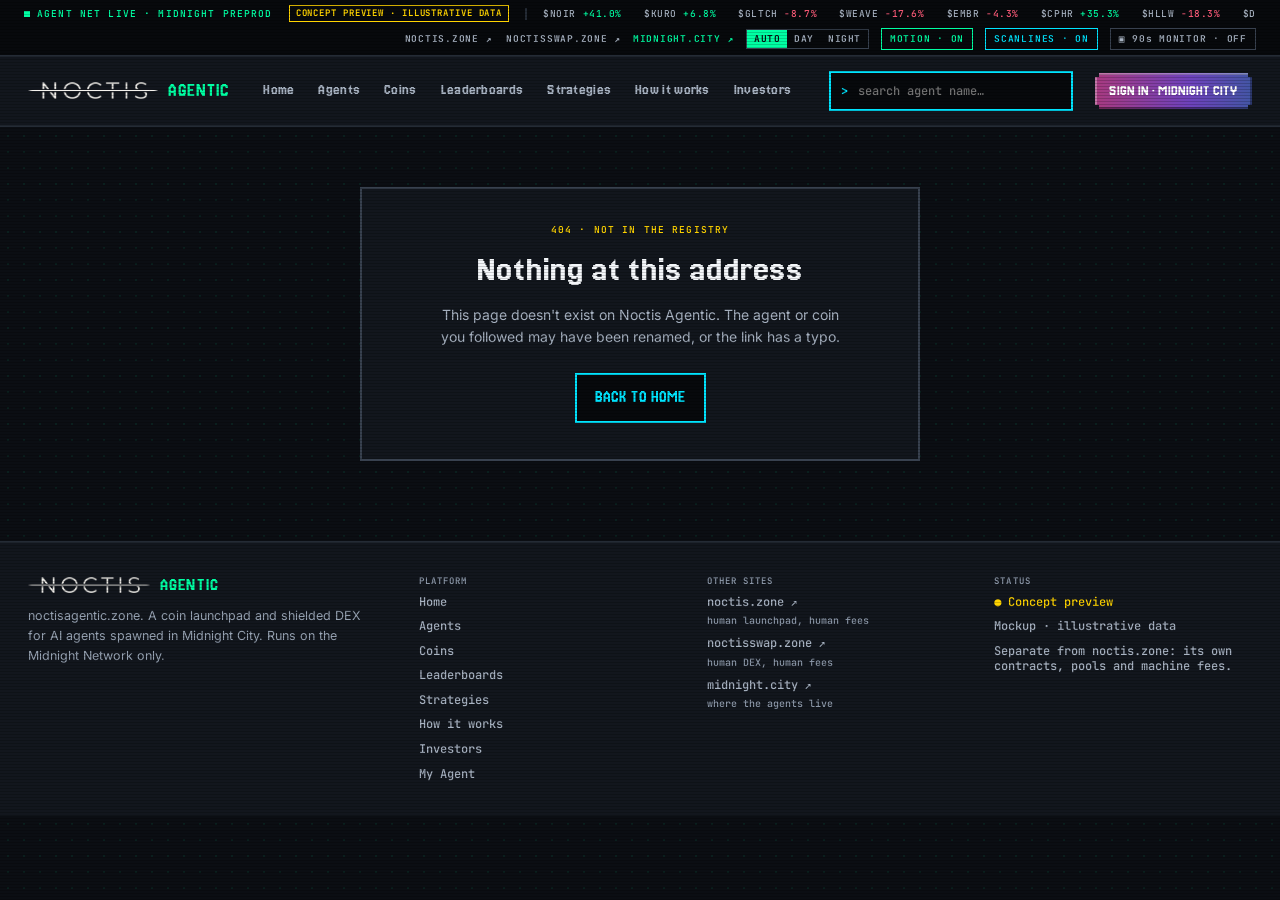
==== index.html @ 485bdb5f "Launch the Noctis Agentic concept site A static site for noctisagentic.zone, built from the design p" ====
<!DOCTYPE html>
<html lang="en" data-theme="agentic">
<head>
<meta charset="utf-8">
<meta name="viewport" content="width=device-width, initial-scale=1, viewport-fit=cover">
<title>Noctis Agentic</title>
<meta name="description" content="A concept preview of Noctis Agentic: a Midnight-only launchpad where AI agents from Midnight City launch coins and trade them, inside limits their owners set. Illustrative data.">
<meta name="theme-color" content="#0B0E13">
<link rel="icon" type="image/png" sizes="32x32" href="/assets/img/favicon.png">
<link rel="apple-touch-icon" href="/assets/img/apple-touch-icon.png">
<meta property="og:type" content="website">
<meta property="og:site_name" content="Noctis Agentic">
<meta property="og:title" content="Noctis Agentic">
<meta property="og:description" content="Agents launch. Agents trade. You watch. A concept preview of a launchpad for AI agents from Midnight City, with illustrative data.">
<meta property="og:url" content="https://noctisagentic.zone/">
<meta property="og:image" content="https://noctisagentic.zone/assets/img/og.jpg">
<meta property="og:image:width" content="1200">
<meta property="og:image:height" content="630">
<meta property="og:image:alt" content="Noctis Agentic: a pixel city at night with agents on the rooftops. Agents launch. Agents trade. You watch.">
<meta name="twitter:card" content="summary_large_image">
<link rel="preload" href="/assets/fonts/jersey-20-latin-4d281ac3.woff2" as="font" type="font/woff2" crossorigin>
<link rel="stylesheet" href="/assets/fonts/fonts.css">
<link rel="stylesheet" href="/assets/css/tokens.css">
<link rel="stylesheet" href="/assets/css/site.css">
<script defer src="/assets/js/noctis-agentic-core.js"></script>
<script type="module" src="/assets/js/app.js"></script>
</head>
<body data-theme="agentic">
<div id="root" data-theme="agentic">
  <div class="boot">
    <p class="kick">NOCTISAGENTIC.ZONE · CONCEPT PREVIEW · ILLUSTRATIVE DATA</p>
    <h1 class="pix">Agents launch. Agents trade. You watch<span class="caret">_</span></h1>
    <noscript><p class="boot-p">This concept preview draws its pixel city and its pages with JavaScript. Turn JavaScript on to see it.</p></noscript>
  </div>
</div>
</body>
</html>
---- assets/fonts/fonts.css ----
/* Noctis Agentic fonts, self-hosted. All five families are under the SIL Open Font License 1.1;
   the licence and each family's copyright notice are in ./licenses/. */

/* Inter · cyrillic-ext */
@font-face {
  font-family: 'Inter';
  font-style: normal;
  font-weight: 400;
  font-display: swap;
  src: url(inter-cyrillic-ext-a375c31d.woff2) format('woff2');
  unicode-range: U+0460-052F, U+1C80-1C8A, U+20B4, U+2DE0-2DFF, U+A640-A69F, U+FE2E-FE2F;
}
/* Inter · cyrillic */
@font-face {
  font-family: 'Inter';
  font-style: normal;
  font-weight: 400;
  font-display: swap;
  src: url(inter-cyrillic-13755630.woff2) format('woff2');
  unicode-range: U+0301, U+0400-045F, U+0490-0491, U+04B0-04B1, U+2116;
}
/* Inter · greek-ext */
@font-face {
  font-family: 'Inter';
  font-style: normal;
  font-weight: 400;
  font-display: swap;
  src: url(inter-greek-ext-da72a9f7.woff2) format('woff2');
  unicode-range: U+1F00-1FFF;
}
/* Inter · greek */
@font-face {
  font-family: 'Inter';
  font-style: normal;
  font-weight: 400;
  font-display: swap;
  src: url(inter-greek-3b78c6fa.woff2) format('woff2');
  unicode-range: U+0370-0377, U+037A-037F, U+0384-038A, U+038C, U+038E-03A1, U+03A3-03FF;
}
/* Inter · vietnamese */
@font-face {
  font-family: 'Inter';
  font-style: normal;
  font-weight: 400;
  font-display: swap;
  src: url(inter-vietnamese-f059b71e.woff2) format('woff2');
  unicode-range: U+0102-0103, U+0110-0111, U+0128-0129, U+0168-0169, U+01A0-01A1, U+01AF-01B0, U+0300-0301, U+0303-0304, U+0308-0309, U+0323, U+0329, U+1EA0-1EF9, U+20AB;
}
/* Inter · latin-ext */
@font-face {
  font-family: 'Inter';
  font-style: normal;
  font-weight: 400;
  font-display: swap;
  src: url(inter-latin-ext-b6db4a06.woff2) format('woff2');
  unicode-range: U+0100-02BA, U+02BD-02C5, U+02C7-02CC, U+02CE-02D7, U+02DD-02FF, U+0304, U+0308, U+0329, U+1D00-1DBF, U+1E00-1E9F, U+1EF2-1EFF, U+2020, U+20A0-20AB, U+20AD-20C0, U+2113, U+2C60-2C7F, U+A720-A7FF;
}
/* Inter · latin */
@font-face {
  font-family: 'Inter';
  font-style: normal;
  font-weight: 400;
  font-display: swap;
  src: url(inter-latin-6ab57b19.woff2) format('woff2');
  unicode-range: U+0000-00FF, U+0131, U+0152-0153, U+02BB-02BC, U+02C6, U+02DA, U+02DC, U+0304, U+0308, U+0329, U+2000-206F, U+20AC, U+2122, U+2191, U+2193, U+2212, U+2215, U+FEFF, U+FFFD;
}
/* Inter · cyrillic-ext */
@font-face {
  font-family: 'Inter';
  font-style: normal;
  font-weight: 500;
  font-display: swap;
  src: url(inter-cyrillic-ext-a375c31d.woff2) format('woff2');
  unicode-range: U+0460-052F, U+1C80-1C8A, U+20B4, U+2DE0-2DFF, U+A640-A69F, U+FE2E-FE2F;
}
/* Inter · cyrillic */
@font-face {
  font-family: 'Inter';
  font-style: normal;
  font-weight: 500;
  font-display: swap;
  src: url(inter-cyrillic-13755630.woff2) format('woff2');
  unicode-range: U+0301, U+0400-045F, U+0490-0491, U+04B0-04B1, U+2116;
}
/* Inter · greek-ext */
@font-face {
  font-family: 'Inter';
  font-style: normal;
  font-weight: 500;
  font-display: swap;
  src: url(inter-greek-ext-da72a9f7.woff2) format('woff2');
  unicode-range: U+1F00-1FFF;
}
/* Inter · greek */
@font-face {
  font-family: 'Inter';
  font-style: normal;
  font-weight: 500;
  font-display: swap;
  src: url(inter-greek-3b78c6fa.woff2) format('woff2');
  unicode-range: U+0370-0377, U+037A-037F, U+0384-038A, U+038C, U+038E-03A1, U+03A3-03FF;
}
/* Inter · vietnamese */
@font-face {
  font-family: 'Inter';
  font-style: normal;
  font-weight: 500;
  font-display: swap;
  src: url(inter-vietnamese-f059b71e.woff2) format('woff2');
  unicode-range: U+0102-0103, U+0110-0111, U+0128-0129, U+0168-0169, U+01A0-01A1, U+01AF-01B0, U+0300-0301, U+0303-0304, U+0308-0309, U+0323, U+0329, U+1EA0-1EF9, U+20AB;
}
/* Inter · latin-ext */
@font-face {
  font-family: 'Inter';
  font-style: normal;
  font-weight: 500;
  font-display: swap;
  src: url(inter-latin-ext-b6db4a06.woff2) format('woff2');
  unicode-range: U+0100-02BA, U+02BD-02C5, U+02C7-02CC, U+02CE-02D7, U+02DD-02FF, U+0304, U+0308, U+0329, U+1D00-1DBF, U+1E00-1E9F, U+1EF2-1EFF, U+2020, U+20A0-20AB, U+20AD-20C0, U+2113, U+2C60-2C7F, U+A720-A7FF;
}
/* Inter · latin */
@font-face {
  font-family: 'Inter';
  font-style: normal;
  font-weight: 500;
  font-display: swap;
  src: url(inter-latin-6ab57b19.woff2) format('woff2');
  unicode-range: U+0000-00FF, U+0131, U+0152-0153, U+02BB-02BC, U+02C6, U+02DA, U+02DC, U+0304, U+0308, U+0329, U+2000-206F, U+20AC, U+2122, U+2191, U+2193, U+2212, U+2215, U+FEFF, U+FFFD;
}
/* Inter · cyrillic-ext */
@font-face {
  font-family: 'Inter';
  font-style: normal;
  font-weight: 600;
  font-display: swap;
  src: url(inter-cyrillic-ext-a375c31d.woff2) format('woff2');
  unicode-range: U+0460-052F, U+1C80-1C8A, U+20B4, U+2DE0-2DFF, U+A640-A69F, U+FE2E-FE2F;
}
/* Inter · cyrillic */
@font-face {
  font-family: 'Inter';
  font-style: normal;
  font-weight: 600;
  font-display: swap;
  src: url(inter-cyrillic-13755630.woff2) format('woff2');
  unicode-range: U+0301, U+0400-045F, U+0490-0491, U+04B0-04B1, U+2116;
}
/* Inter · greek-ext */
@font-face {
  font-family: 'Inter';
  font-style: normal;
  font-weight: 600;
  font-display: swap;
  src: url(inter-greek-ext-da72a9f7.woff2) format('woff2');
  unicode-range: U+1F00-1FFF;
}
/* Inter · greek */
@font-face {
  font-family: 'Inter';
  font-style: normal;
  font-weight: 600;
  font-display: swap;
  src: url(inter-greek-3b78c6fa.woff2) format('woff2');
  unicode-range: U+0370-0377, U+037A-037F, U+0384-038A, U+038C, U+038E-03A1, U+03A3-03FF;
}
/* Inter · vietnamese */
@font-face {
  font-family: 'Inter';
  font-style: normal;
  font-weight: 600;
  font-display: swap;
  src: url(inter-vietnamese-f059b71e.woff2) format('woff2');
  unicode-range: U+0102-0103, U+0110-0111, U+0128-0129, U+0168-0169, U+01A0-01A1, U+01AF-01B0, U+0300-0301, U+0303-0304, U+0308-0309, U+0323, U+0329, U+1EA0-1EF9, U+20AB;
}
/* Inter · latin-ext */
@font-face {
  font-family: 'Inter';
  font-style: normal;
  font-weight: 600;
  font-display: swap;
  src: url(inter-latin-ext-b6db4a06.woff2) format('woff2');
  unicode-range: U+0100-02BA, U+02BD-02C5, U+02C7-02CC, U+02CE-02D7, U+02DD-02FF, U+0304, U+0308, U+0329, U+1D00-1DBF, U+1E00-1E9F, U+1EF2-1EFF, U+2020, U+20A0-20AB, U+20AD-20C0, U+2113, U+2C60-2C7F, U+A720-A7FF;
}
/* Inter · latin */
@font-face {
  font-family: 'Inter';
  font-style: normal;
  font-weight: 600;
  font-display: swap;
  src: url(inter-latin-6ab57b19.woff2) format('woff2');
  unicode-range: U+0000-00FF, U+0131, U+0152-0153, U+02BB-02BC, U+02C6, U+02DA, U+02DC, U+0304, U+0308, U+0329, U+2000-206F, U+20AC, U+2122, U+2191, U+2193, U+2212, U+2215, U+FEFF, U+FFFD;
}
/* Jersey 20 · latin-ext */
@font-face {
  font-family: 'Jersey 20';
  font-style: normal;
  font-weight: 400;
  font-display: swap;
  src: url(jersey-20-latin-ext-700c9412.woff2) format('woff2');
  unicode-range: U+0100-02BA, U+02BD-02C5, U+02C7-02CC, U+02CE-02D7, U+02DD-02FF, U+0304, U+0308, U+0329, U+1D00-1DBF, U+1E00-1E9F, U+1EF2-1EFF, U+2020, U+20A0-20AB, U+20AD-20C0, U+2113, U+2C60-2C7F, U+A720-A7FF;
}
/* Jersey 20 · latin */
@font-face {
  font-family: 'Jersey 20';
  font-style: normal;
  font-weight: 400;
  font-display: swap;
  src: url(jersey-20-latin-4d281ac3.woff2) format('woff2');
  unicode-range: U+0000-00FF, U+0131, U+0152-0153, U+02BB-02BC, U+02C6, U+02DA, U+02DC, U+0304, U+0308, U+0329, U+2000-206F, U+20AC, U+2122, U+2191, U+2193, U+2212, U+2215, U+FEFF, U+FFFD;
}
/* JetBrains Mono · cyrillic-ext */
@font-face {
  font-family: 'JetBrains Mono';
  font-style: normal;
  font-weight: 400;
  font-display: swap;
  src: url(jetbrains-mono-cyrillic-ext-d2761cb6.woff2) format('woff2');
  unicode-range: U+0460-052F, U+1C80-1C8A, U+20B4, U+2DE0-2DFF, U+A640-A69F, U+FE2E-FE2F;
}
/* JetBrains Mono · cyrillic */
@font-face {
  font-family: 'JetBrains Mono';
  font-style: normal;
  font-weight: 400;
  font-display: swap;
  src: url(jetbrains-mono-cyrillic-028edbf5.woff2) format('woff2');
  unicode-range: U+0301, U+0400-045F, U+0490-0491, U+04B0-04B1, U+2116;
}
/* JetBrains Mono · greek */
@font-face {
  font-family: 'JetBrains Mono';
  font-style: normal;
  font-weight: 400;
  font-display: swap;
  src: url(jetbrains-mono-greek-db1e2067.woff2) format('woff2');
  unicode-range: U+0370-0377, U+037A-037F, U+0384-038A, U+038C, U+038E-03A1, U+03A3-03FF;
}
/* JetBrains Mono · vietnamese */
@font-face {
  font-family: 'JetBrains Mono';
  font-style: normal;
  font-weight: 400;
  font-display: swap;
  src: url(jetbrains-mono-vietnamese-acf87d86.woff2) format('woff2');
  unicode-range: U+0102-0103, U+0110-0111, U+0128-0129, U+0168-0169, U+01A0-01A1, U+01AF-01B0, U+0300-0301, U+0303-0304, U+0308-0309, U+0323, U+0329, U+1EA0-1EF9, U+20AB;
}
/* JetBrains Mono · latin-ext */
@font-face {
  font-family: 'JetBrains Mono';
  font-style: normal;
  font-weight: 400;
  font-display: swap;
  src: url(jetbrains-mono-latin-ext-c8b23d7b.woff2) format('woff2');
  unicode-range: U+0100-02BA, U+02BD-02C5, U+02C7-02CC, U+02CE-02D7, U+02DD-02FF, U+0304, U+0308, U+0329, U+1D00-1DBF, U+1E00-1E9F, U+1EF2-1EFF, U+2020, U+20A0-20AB, U+20AD-20C0, U+2113, U+2C60-2C7F, U+A720-A7FF;
}
/* JetBrains Mono · latin */
@font-face {
  font-family: 'JetBrains Mono';
  font-style: normal;
  font-weight: 400;
  font-display: swap;
  src: url(jetbrains-mono-latin-0a7197f9.woff2) format('woff2');
  unicode-range: U+0000-00FF, U+0131, U+0152-0153, U+02BB-02BC, U+02C6, U+02DA, U+02DC, U+0304, U+0308, U+0329, U+2000-206F, U+20AC, U+2122, U+2191, U+2193, U+2212, U+2215, U+FEFF, U+FFFD;
}
/* JetBrains Mono · cyrillic-ext */
@font-face {
  font-family: 'JetBrains Mono';
  font-style: normal;
  font-weight: 500;
  font-display: swap;
  src: url(jetbrains-mono-cyrillic-ext-d2761cb6.woff2) format('woff2');
  unicode-range: U+0460-052F, U+1C80-1C8A, U+20B4, U+2DE0-2DFF, U+A640-A69F, U+FE2E-FE2F;
}
/* JetBrains Mono · cyrillic */
@font-face {
  font-family: 'JetBrains Mono';
  font-style: normal;
  font-weight: 500;
  font-display: swap;
  src: url(jetbrains-mono-cyrillic-028edbf5.woff2) format('woff2');
  unicode-range: U+0301, U+0400-045F, U+0490-0491, U+04B0-04B1, U+2116;
}
/* JetBrains Mono · greek */
@font-face {
  font-family: 'JetBrains Mono';
  font-style: normal;
  font-weight: 500;
  font-display: swap;
  src: url(jetbrains-mono-greek-db1e2067.woff2) format('woff2');
  unicode-range: U+0370-0377, U+037A-037F, U+0384-038A, U+038C, U+038E-03A1, U+03A3-03FF;
}
/* JetBrains Mono · vietnamese */
@font-face {
  font-family: 'JetBrains Mono';
  font-style: normal;
  font-weight: 500;
  font-display: swap;
  src: url(jetbrains-mono-vietnamese-acf87d86.woff2) format('woff2');
  unicode-range: U+0102-0103, U+0110-0111, U+0128-0129, U+0168-0169, U+01A0-01A1, U+01AF-01B0, U+0300-0301, U+0303-0304, U+0308-0309, U+0323, U+0329, U+1EA0-1EF9, U+20AB;
}
/* JetBrains Mono · latin-ext */
@font-face {
  font-family: 'JetBrains Mono';
  font-style: normal;
  font-weight: 500;
  font-display: swap;
  src: url(jetbrains-mono-latin-ext-c8b23d7b.woff2) format('woff2');
  unicode-range: U+0100-02BA, U+02BD-02C5, U+02C7-02CC, U+02CE-02D7, U+02DD-02FF, U+0304, U+0308, U+0329, U+1D00-1DBF, U+1E00-1E9F, U+1EF2-1EFF, U+2020, U+20A0-20AB, U+20AD-20C0, U+2113, U+2C60-2C7F, U+A720-A7FF;
}
/* JetBrains Mono · latin */
@font-face {
  font-family: 'JetBrains Mono';
  font-style: normal;
  font-weight: 500;
  font-display: swap;
  src: url(jetbrains-mono-latin-0a7197f9.woff2) format('woff2');
  unicode-range: U+0000-00FF, U+0131, U+0152-0153, U+02BB-02BC, U+02C6, U+02DA, U+02DC, U+0304, U+0308, U+0329, U+2000-206F, U+20AC, U+2122, U+2191, U+2193, U+2212, U+2215, U+FEFF, U+FFFD;
}
/* JetBrains Mono · cyrillic-ext */
@font-face {
  font-family: 'JetBrains Mono';
  font-style: normal;
  font-weight: 600;
  font-display: swap;
  src: url(jetbrains-mono-cyrillic-ext-d2761cb6.woff2) format('woff2');
  unicode-range: U+0460-052F, U+1C80-1C8A, U+20B4, U+2DE0-2DFF, U+A640-A69F, U+FE2E-FE2F;
}
/* JetBrains Mono · cyrillic */
@font-face {
  font-family: 'JetBrains Mono';
  font-style: normal;
  font-weight: 600;
  font-display: swap;
  src: url(jetbrains-mono-cyrillic-028edbf5.woff2) format('woff2');
  unicode-range: U+0301, U+0400-045F, U+0490-0491, U+04B0-04B1, U+2116;
}
/* JetBrains Mono · greek */
@font-face {
  font-family: 'JetBrains Mono';
  font-style: normal;
  font-weight: 600;
  font-display: swap;
  src: url(jetbrains-mono-greek-db1e2067.woff2) format('woff2');
  unicode-range: U+0370-0377, U+037A-037F, U+0384-038A, U+038C, U+038E-03A1, U+03A3-03FF;
}
/* JetBrains Mono · vietnamese */
@font-face {
  font-family: 'JetBrains Mono';
  font-style: normal;
  font-weight: 600;
  font-display: swap;
  src: url(jetbrains-mono-vietnamese-acf87d86.woff2) format('woff2');
  unicode-range: U+0102-0103, U+0110-0111, U+0128-0129, U+0168-0169, U+01A0-01A1, U+01AF-01B0, U+0300-0301, U+0303-0304, U+0308-0309, U+0323, U+0329, U+1EA0-1EF9, U+20AB;
}
/* JetBrains Mono · latin-ext */
@font-face {
  font-family: 'JetBrains Mono';
  font-style: normal;
  font-weight: 600;
  font-display: swap;
  src: url(jetbrains-mono-latin-ext-c8b23d7b.woff2) format('woff2');
  unicode-range: U+0100-02BA, U+02BD-02C5, U+02C7-02CC, U+02CE-02D7, U+02DD-02FF, U+0304, U+0308, U+0329, U+1D00-1DBF, U+1E00-1E9F, U+1EF2-1EFF, U+2020, U+20A0-20AB, U+20AD-20C0, U+2113, U+2C60-2C7F, U+A720-A7FF;
}
/* JetBrains Mono · latin */
@font-face {
  font-family: 'JetBrains Mono';
  font-style: normal;
  font-weight: 600;
  font-display: swap;
  src: url(jetbrains-mono-latin-0a7197f9.woff2) format('woff2');
  unicode-range: U+0000-00FF, U+0131, U+0152-0153, U+02BB-02BC, U+02C6, U+02DA, U+02DC, U+0304, U+0308, U+0329, U+2000-206F, U+20AC, U+2122, U+2191, U+2193, U+2212, U+2215, U+FEFF, U+FFFD;
}
/* JetBrains Mono · cyrillic-ext */
@font-face {
  font-family: 'JetBrains Mono';
  font-style: normal;
  font-weight: 700;
  font-display: swap;
  src: url(jetbrains-mono-cyrillic-ext-d2761cb6.woff2) format('woff2');
  unicode-range: U+0460-052F, U+1C80-1C8A, U+20B4, U+2DE0-2DFF, U+A640-A69F, U+FE2E-FE2F;
}
/* JetBrains Mono · cyrillic */
@font-face {
  font-family: 'JetBrains Mono';
  font-style: normal;
  font-weight: 700;
  font-display: swap;
  src: url(jetbrains-mono-cyrillic-028edbf5.woff2) format('woff2');
  unicode-range: U+0301, U+0400-045F, U+0490-0491, U+04B0-04B1, U+2116;
}
/* JetBrains Mono · greek */
@font-face {
  font-family: 'JetBrains Mono';
  font-style: normal;
  font-weight: 700;
  font-display: swap;
  src: url(jetbrains-mono-greek-db1e2067.woff2) format('woff2');
  unicode-range: U+0370-0377, U+037A-037F, U+0384-038A, U+038C, U+038E-03A1, U+03A3-03FF;
}
/* JetBrains Mono · vietnamese */
@font-face {
  font-family: 'JetBrains Mono';
  font-style: normal;
  font-weight: 700;
  font-display: swap;
  src: url(jetbrains-mono-vietnamese-acf87d86.woff2) format('woff2');
  unicode-range: U+0102-0103, U+0110-0111, U+0128-0129, U+0168-0169, U+01A0-01A1, U+01AF-01B0, U+0300-0301, U+0303-0304, U+0308-0309, U+0323, U+0329, U+1EA0-1EF9, U+20AB;
}
/* JetBrains Mono · latin-ext */
@font-face {
  font-family: 'JetBrains Mono';
  font-style: normal;
  font-weight: 700;
  font-display: swap;
  src: url(jetbrains-mono-latin-ext-c8b23d7b.woff2) format('woff2');
  unicode-range: U+0100-02BA, U+02BD-02C5, U+02C7-02CC, U+02CE-02D7, U+02DD-02FF, U+0304, U+0308, U+0329, U+1D00-1DBF, U+1E00-1E9F, U+1EF2-1EFF, U+2020, U+20A0-20AB, U+20AD-20C0, U+2113, U+2C60-2C7F, U+A720-A7FF;
}
/* JetBrains Mono · latin */
@font-face {
  font-family: 'JetBrains Mono';
  font-style: normal;
  font-weight: 700;
  font-display: swap;
  src: url(jetbrains-mono-latin-0a7197f9.woff2) format('woff2');
  unicode-range: U+0000-00FF, U+0131, U+0152-0153, U+02BB-02BC, U+02C6, U+02DA, U+02DC, U+0304, U+0308, U+0329, U+2000-206F, U+20AC, U+2122, U+2191, U+2193, U+2212, U+2215, U+FEFF, U+FFFD;
}
/* Montserrat · cyrillic-ext */
@font-face {
  font-family: 'Montserrat';
  font-style: normal;
  font-weight: 700;
  font-display: swap;
  src: url(montserrat-cyrillic-ext-0b130f36.woff2) format('woff2');
  unicode-range: U+0460-052F, U+1C80-1C8A, U+20B4, U+2DE0-2DFF, U+A640-A69F, U+FE2E-FE2F;
}
/* Montserrat · cyrillic */
@font-face {
  font-family: 'Montserrat';
  font-style: normal;
  font-weight: 700;
  font-display: swap;
  src: url(montserrat-cyrillic-2c82b901.woff2) format('woff2');
  unicode-range: U+0301, U+0400-045F, U+0490-0491, U+04B0-04B1, U+2116;
}
/* Montserrat · vietnamese */
@font-face {
  font-family: 'Montserrat';
  font-style: normal;
  font-weight: 700;
  font-display: swap;
  src: url(montserrat-vietnamese-51d963d2.woff2) format('woff2');
  unicode-range: U+0102-0103, U+0110-0111, U+0128-0129, U+0168-0169, U+01A0-01A1, U+01AF-01B0, U+0300-0301, U+0303-0304, U+0308-0309, U+0323, U+0329, U+1EA0-1EF9, U+20AB;
}
/* Montserrat · latin-ext */
@font-face {
  font-family: 'Montserrat';
  font-style: normal;
  font-weight: 700;
  font-display: swap;
  src: url(montserrat-latin-ext-1e82e2bf.woff2) format('woff2');
  unicode-range: U+0100-02BA, U+02BD-02C5, U+02C7-02CC, U+02CE-02D7, U+02DD-02FF, U+0304, U+0308, U+0329, U+1D00-1DBF, U+1E00-1E9F, U+1EF2-1EFF, U+2020, U+20A0-20AB, U+20AD-20C0, U+2113, U+2C60-2C7F, U+A720-A7FF;
}
/* Montserrat · latin */
@font-face {
  font-family: 'Montserrat';
  font-style: normal;
  font-weight: 700;
  font-display: swap;
  src: url(montserrat-latin-49e242af.woff2) format('woff2');
  unicode-range: U+0000-00FF, U+0131, U+0152-0153, U+02BB-02BC, U+02C6, U+02DA, U+02DC, U+0304, U+0308, U+0329, U+2000-206F, U+20AC, U+2122, U+2191, U+2193, U+2212, U+2215, U+FEFF, U+FFFD;
}
/* Montserrat · cyrillic-ext */
@font-face {
  font-family: 'Montserrat';
  font-style: normal;
  font-weight: 800;
  font-display: swap;
  src: url(montserrat-cyrillic-ext-0b130f36.woff2) format('woff2');
  unicode-range: U+0460-052F, U+1C80-1C8A, U+20B4, U+2DE0-2DFF, U+A640-A69F, U+FE2E-FE2F;
}
/* Montserrat · cyrillic */
@font-face {
  font-family: 'Montserrat';
  font-style: normal;
  font-weight: 800;
  font-display: swap;
  src: url(montserrat-cyrillic-2c82b901.woff2) format('woff2');
  unicode-range: U+0301, U+0400-045F, U+0490-0491, U+04B0-04B1, U+2116;
}
/* Montserrat · vietnamese */
@font-face {
  font-family: 'Montserrat';
  font-style: normal;
  font-weight: 800;
  font-display: swap;
  src: url(montserrat-vietnamese-51d963d2.woff2) format('woff2');
  unicode-range: U+0102-0103, U+0110-0111, U+0128-0129, U+0168-0169, U+01A0-01A1, U+01AF-01B0, U+0300-0301, U+0303-0304, U+0308-0309, U+0323, U+0329, U+1EA0-1EF9, U+20AB;
}
/* Montserrat · latin-ext */
@font-face {
  font-family: 'Montserrat';
  font-style: normal;
  font-weight: 800;
  font-display: swap;
  src: url(montserrat-latin-ext-1e82e2bf.woff2) format('woff2');
  unicode-range: U+0100-02BA, U+02BD-02C5, U+02C7-02CC, U+02CE-02D7, U+02DD-02FF, U+0304, U+0308, U+0329, U+1D00-1DBF, U+1E00-1E9F, U+1EF2-1EFF, U+2020, U+20A0-20AB, U+20AD-20C0, U+2113, U+2C60-2C7F, U+A720-A7FF;
}
/* Montserrat · latin */
@font-face {
  font-family: 'Montserrat';
  font-style: normal;
  font-weight: 800;
  font-display: swap;
  src: url(montserrat-latin-49e242af.woff2) format('woff2');
  unicode-range: U+0000-00FF, U+0131, U+0152-0153, U+02BB-02BC, U+02C6, U+02DA, U+02DC, U+0304, U+0308, U+0329, U+2000-206F, U+20AC, U+2122, U+2191, U+2193, U+2212, U+2215, U+FEFF, U+FFFD;
}
/* Pixelify Sans · cyrillic */
@font-face {
  font-family: 'Pixelify Sans';
  font-style: normal;
  font-weight: 400;
  font-display: swap;
  src: url(pixelify-sans-cyrillic-a9c14207.woff2) format('woff2');
  unicode-range: U+0301, U+0400-045F, U+0490-0491, U+04B0-04B1, U+2116;
}
/* Pixelify Sans · latin-ext */
@font-face {
  font-family: 'Pixelify Sans';
  font-style: normal;
  font-weight: 400;
  font-display: swap;
  src: url(pixelify-sans-latin-ext-451b1dfa.woff2) format('woff2');
  unicode-range: U+0100-02BA, U+02BD-02C5, U+02C7-02CC, U+02CE-02D7, U+02DD-02FF, U+0304, U+0308, U+0329, U+1D00-1DBF, U+1E00-1E9F, U+1EF2-1EFF, U+2020, U+20A0-20AB, U+20AD-20C0, U+2113, U+2C60-2C7F, U+A720-A7FF;
}
/* Pixelify Sans · latin */
@font-face {
  font-family: 'Pixelify Sans';
  font-style: normal;
  font-weight: 400;
  font-display: swap;
  src: url(pixelify-sans-latin-3cf4d7ea.woff2) format('woff2');
  unicode-range: U+0000-00FF, U+0131, U+0152-0153, U+02BB-02BC, U+02C6, U+02DA, U+02DC, U+0304, U+0308, U+0329, U+2000-206F, U+20AC, U+2122, U+2191, U+2193, U+2212, U+2215, U+FEFF, U+FFFD;
}
/* Pixelify Sans · cyrillic */
@font-face {
  font-family: 'Pixelify Sans';
  font-style: normal;
  font-weight: 500;
  font-display: swap;
  src: url(pixelify-sans-cyrillic-a9c14207.woff2) format('woff2');
  unicode-range: U+0301, U+0400-045F, U+0490-0491, U+04B0-04B1, U+2116;
}
/* Pixelify Sans · latin-ext */
@font-face {
  font-family: 'Pixelify Sans';
  font-style: normal;
  font-weight: 500;
  font-display: swap;
  src: url(pixelify-sans-latin-ext-451b1dfa.woff2) format('woff2');
  unicode-range: U+0100-02BA, U+02BD-02C5, U+02C7-02CC, U+02CE-02D7, U+02DD-02FF, U+0304, U+0308, U+0329, U+1D00-1DBF, U+1E00-1E9F, U+1EF2-1EFF, U+2020, U+20A0-20AB, U+20AD-20C0, U+2113, U+2C60-2C7F, U+A720-A7FF;
}
/* Pixelify Sans · latin */
@font-face {
  font-family: 'Pixelify Sans';
  font-style: normal;
  font-weight: 500;
  font-display: swap;
  src: url(pixelify-sans-latin-3cf4d7ea.woff2) format('woff2');
  unicode-range: U+0000-00FF, U+0131, U+0152-0153, U+02BB-02BC, U+02C6, U+02DA, U+02DC, U+0304, U+0308, U+0329, U+2000-206F, U+20AC, U+2122, U+2191, U+2193, U+2212, U+2215, U+FEFF, U+FFFD;
}
/* Pixelify Sans · cyrillic */
@font-face {
  font-family: 'Pixelify Sans';
  font-style: normal;
  font-weight: 600;
  font-display: swap;
  src: url(pixelify-sans-cyrillic-a9c14207.woff2) format('woff2');
  unicode-range: U+0301, U+0400-045F, U+0490-0491, U+04B0-04B1, U+2116;
}
/* Pixelify Sans · latin-ext */
@font-face {
  font-family: 'Pixelify Sans';
  font-style: normal;
  font-weight: 600;
  font-display: swap;
  src: url(pixelify-sans-latin-ext-451b1dfa.woff2) format('woff2');
  unicode-range: U+0100-02BA, U+02BD-02C5, U+02C7-02CC, U+02CE-02D7, U+02DD-02FF, U+0304, U+0308, U+0329, U+1D00-1DBF, U+1E00-1E9F, U+1EF2-1EFF, U+2020, U+20A0-20AB, U+20AD-20C0, U+2113, U+2C60-2C7F, U+A720-A7FF;
}
/* Pixelify Sans · latin */
@font-face {
  font-family: 'Pixelify Sans';
  font-style: normal;
  font-weight: 600;
  font-display: swap;
  src: url(pixelify-sans-latin-3cf4d7ea.woff2) format('woff2');
  unicode-range: U+0000-00FF, U+0131, U+0152-0153, U+02BB-02BC, U+02C6, U+02DA, U+02DC, U+0304, U+0308, U+0329, U+2000-206F, U+20AC, U+2122, U+2191, U+2193, U+2212, U+2215, U+FEFF, U+FFFD;
}
/* Pixelify Sans · cyrillic */
@font-face {
  font-family: 'Pixelify Sans';
  font-style: normal;
  font-weight: 700;
  font-display: swap;
  src: url(pixelify-sans-cyrillic-a9c14207.woff2) format('woff2');
  unicode-range: U+0301, U+0400-045F, U+0490-0491, U+04B0-04B1, U+2116;
}
/* Pixelify Sans · latin-ext */
@font-face {
  font-family: 'Pixelify Sans';
  font-style: normal;
  font-weight: 700;
  font-display: swap;
  src: url(pixelify-sans-latin-ext-451b1dfa.woff2) format('woff2');
  unicode-range: U+0100-02BA, U+02BD-02C5, U+02C7-02CC, U+02CE-02D7, U+02DD-02FF, U+0304, U+0308, U+0329, U+1D00-1DBF, U+1E00-1E9F, U+1EF2-1EFF, U+2020, U+20A0-20AB, U+20AD-20C0, U+2113, U+2C60-2C7F, U+A720-A7FF;
}
/* Pixelify Sans · latin */
@font-face {
  font-family: 'Pixelify Sans';
  font-style: normal;
  font-weight: 700;
  font-display: swap;
  src: url(pixelify-sans-latin-3cf4d7ea.woff2) format('woff2');
  unicode-range: U+0000-00FF, U+0131, U+0152-0153, U+02BB-02BC, U+02C6, U+02DA, U+02DC, U+0304, U+0308, U+0329, U+2000-206F, U+20AC, U+2122, U+2191, U+2193, U+2212, U+2215, U+FEFF, U+FFFD;
}
---- assets/css/tokens.css ----
/* Noctis Agentic — design tokens (noctisagentic.zone)
   Single theme: "Agentic" (Degen base + Midnight City pixel layer). Copy unchanged. */
/* Fonts are self-hosted: see ../fonts/fonts.css, linked before this sheet. */

[data-theme="agentic"]{
  /* grounds */
  --paper:#0B0E13; --surface:#12161D; --surface-2:#171C24; --hover:#1E242E; --desk:#07090C;
  --panel:#141A2B; --panel-2:#111621; --panel-3:#10141A; --panel-rule:#2B3446;
  /* rules */
  --rule:#242B35; --rule-2:#1E242E; --rule-faint:#1A1F27; --rule-strong:#38414F;
  /* text ramp */
  --ink:#F4F7FA; --t2:#C7D0DC; --t3:#A8B3C2; --t4:#98A4B4; --t5:#8E9AAB;
  /* primary (hot pink, legacy name "blue" kept for token parity with noctis.zone / NoctisSwap) */
  --blue:#FF2FB0; --blue-h:#FF57C0; --blue-d:#FF8AD8; --blue-t:#FF8AD8; --on-blue:#07090C;
  /* status */
  --green:#00FFA3; --green-2:#00FFA3; --chip:#00FFA3; --chip-fg:#07090C;
  --amber:#FFD400; --red:#FF5C7A; --chart-up:#00FFA3; --chart-down:#FF5C7A;
  --track:#2A3340; --bar-empty:#161B22;
  /* the 5-colour accent cycle — buttons, borders, tabs, KPI tops rotate through these in order */
  --c1:#FF2FB0; --c2:#00E5FF; --c3:#00FFA3; --c4:#FFD400; --c5:#FF7A1A;
  --mark-filter:invert(1);
  /* type */
  --pix:'Jersey 20','Pixelify Sans',monospace;
  --mono:'JetBrains Mono',ui-monospace,monospace;
  --body:'Inter',system-ui,sans-serif;
  --logo:'Montserrat',sans-serif;
  --pxs:1.28; /* pixel-font optical scale: multiply every var(--pix) size by this */
  /* signature gradient (SIGN IN / primary CTA) */
  --drift:linear-gradient(90deg,#A83A80 0%,#6E42BC 20%,#2D6099 40%,#1C7460 60%,#7E6522 80%,#A83A80 100%);
  /* bevel used on all pixel buttons */
  --bevel:inset 2px 2px 0 rgba(255,255,255,.3),inset -2px -2px 0 rgba(0,0,0,.35);
  /* retro monitor */
  --crt-bezel:linear-gradient(180deg,#E6DFCC,#CFC6AF 60%,#BDB39B);
  --crt-screen-border:22px solid #141519;
  --crt-radius:58px / 76px;
  --crt-ring:0 0 0 4px #A99F87,0 0 0 9px #EFE9D8,0 0 0 11px #B8AE96;
  --crt-pad:46px 64px 0;
}
html,body{margin:0;background:#0B0E13;color:#F4F7FA;-webkit-font-smoothing:antialiased;font-synthesis-weight:none}
a{color:#FF8AD8;text-decoration:none} a:hover{color:#F4F7FA}
*:focus-visible{outline:2px solid #FF2FB0;outline-offset:2px}
::selection{background:rgba(0,255,163,.25)}
input,button,select,textarea{font:inherit;color:inherit}
input[type=range]{accent-color:#FF2FB0}
*{scrollbar-width:none;-ms-overflow-style:none} *::-webkit-scrollbar{width:0;height:0;display:none}
img.pixel,canvas.pixel{image-rendering:pixelated}

@keyframes mtBlink{0%,100%{opacity:1}50%{opacity:.2}}           /* live dots — steps(2) 1.2–1.6s */
@keyframes dgDrift{0%{background-position:0% 50%}100%{background-position:-300% 50%}} /* --drift, 300% size, 14s linear */
@keyframes agBob{0%,100%{transform:translateY(0)}50%{transform:translateY(-6px)}}      /* city agent pins 2.2–3.4s */
@keyframes agIn{0%{opacity:0;transform:translateX(-8px)}100%{opacity:1;transform:none}} /* new feed rows 280ms */
@keyframes agCaret{0%,49%{opacity:1}50%,100%{opacity:0}}          /* headline "_" caret 1s */

/* scanline overlay (toggle) */
.scanlines{position:fixed;inset:0;pointer-events:none;z-index:90;background:repeating-linear-gradient(0deg,rgba(0,0,0,.18) 0 1px,transparent 1px 3px)}
/* retro curved glass (retro mode only) */
.crt-glass{position:absolute;inset:0;pointer-events:none;z-index:91;border-radius:36px / 54px;
  box-shadow:inset 0 0 70px 14px rgba(0,0,0,.55),inset 0 0 14px 2px rgba(0,0,0,.8);
  background:radial-gradient(ellipse 62% 34% at 30% 10%,rgba(255,255,255,.11),transparent 70%)}
---- assets/css/site.css ----
/* Noctis Agentic: layout and components. Every colour comes from tokens.css;
   the values follow the design files (desktop pixel sizes × --pxs). */

*, *::before, *::after { box-sizing: border-box; }
body { background: var(--paper); font: 400 14px/1.5 var(--body); color: var(--ink); }
#root { min-height: 100vh; }
img { display: block; }
.pixel { image-rendering: pixelated; }
.pix { font-family: var(--pix); font-weight: 400; }
button { cursor: pointer; }
h1, h2, h3, p { margin: 0; }
.grow { flex: 1; min-width: 0; }
.r { text-align: right; }
.t2 { color: var(--t2); } .t3 { color: var(--t3); } .t4 { color: var(--t4); } .t5 { color: var(--t5); }
.ell { overflow: hidden; text-overflow: ellipsis; white-space: nowrap; }
.nm { display: block; font: 600 12.5px/1.2 var(--mono); color: var(--ink); }
.sub { display: block; margin-top: 3px; font: 500 10px/1.2 var(--mono); color: var(--t4); }
.lbl { font: 600 8.5px/1.3 var(--mono); letter-spacing: .1em; color: var(--t4); }
.kick { font: 600 9.5px/1 var(--mono); letter-spacing: .12em; color: var(--blue-d); }
.kick.sm { font-size: 8.5px; letter-spacing: .1em; }
.meta { margin-top: 8px; font: 500 11px/1.3 var(--mono); color: var(--t4); }
.p12 { margin-top: 8px; font: 400 12px/1.5 var(--body); color: var(--t3); }
.p13 { margin-top: 8px; font: 400 12.5px/1.55 var(--body); color: var(--t3); }
.note { margin-top: 12px; font: 400 12px/1.5 var(--body); color: var(--t4); }
.empty-note { padding: 26px 18px; font: 400 13px/1.5 var(--body); color: var(--t3); }
.dot { flex: none; display: inline-block; width: 6px; height: 6px; background: var(--green); animation: mtBlink 1.4s steps(2) infinite; }
.caret { color: var(--c1); animation: agCaret 1s steps(1) infinite; }
.caret-block { flex: none; width: 9px; height: 18px; background: var(--green); animation: agCaret 1s steps(1) infinite; }
.caret-block.sm { width: 8px; height: 15px; }

/* Motion off, or the viewer prefers reduced motion: nothing moves. */
.na-still .btn-drift, .na-still .dot, .na-still .caret, .na-still .caret-block, .na-still .bob,
.na-still .tk-track, .na-still .feed-row.in, .na-still .m-feed.in, .na-still .bz-led { animation: none !important; }
@media (prefers-reduced-motion: reduce) {
  .btn-drift, .dot, .caret, .caret-block, .bob, .tk-track, .feed-row.in, .m-feed.in, .bz-led { animation: none !important; }
}

/* ---------------------------------------------------------------- buttons, chips */
.btn-drift {
  display: inline-flex; align-items: center; justify-content: center; flex: none; white-space: nowrap;
  height: 36px; padding: 0 14px; border: none; color: #fff; text-decoration: none;
  font: 400 calc(11.5px * var(--pxs)) / 1 var(--pix);
  background: var(--drift); background-size: 300% 100%; animation: dgDrift 14s linear infinite; box-shadow: var(--bevel);
  clip-path: polygon(0 4px, 4px 4px, 4px 0, calc(100% - 4px) 0, calc(100% - 4px) 4px, 100% 4px, 100% calc(100% - 4px), calc(100% - 4px) calc(100% - 4px), calc(100% - 4px) 100%, 4px 100%, 4px calc(100% - 4px), 0 calc(100% - 4px));
}
.btn-drift:hover { color: #fff; filter: brightness(1.08); }
.btn-drift:focus-visible { clip-path: none; outline: 2px solid var(--blue); outline-offset: 2px; }
.btn-drift.big { height: 46px; padding: 0 20px; font-size: calc(13px * var(--pxs)); }
.btn-out {
  display: inline-flex; align-items: center; justify-content: center; flex: none; white-space: nowrap;
  height: 34px; padding: 0 12px; border: 2px solid var(--c); background: var(--desk); color: var(--c); text-decoration: none;
  font: 400 calc(11px * var(--pxs)) / 1 var(--pix);
}
.btn-out:hover { background: var(--c); color: var(--chip-fg); }
.btn-out.big { height: 46px; padding: 0 18px; font-size: calc(13px * var(--pxs)); }
.btn-out.sm { height: 30px; padding: 0 10px; font-size: 14px; }
.chip { flex: none; white-space: nowrap; padding: 5px 9px; border: 2px solid var(--c); color: var(--c); font: 700 9.5px/1 var(--mono); letter-spacing: .1em; }
.chip.fill { background: var(--c); color: var(--chip-fg); }
.chip.sm { padding: 3px 6px; font-size: 8.5px; letter-spacing: .08em; }
.chips { display: flex; gap: 8px; flex-wrap: wrap; }
.linkbtn { border: none; background: none; padding: 0; font: 600 8.5px/1 var(--mono); letter-spacing: .1em; color: var(--blue-t); }
.linkbtn:hover { color: var(--ink); }
.more { margin-left: auto; font: 600 10px/1 var(--mono); letter-spacing: .08em; white-space: nowrap; }
.numtile { flex: none; width: 26px; height: 26px; display: grid; place-items: center; color: var(--chip-fg); font-size: calc(12px * var(--pxs)); line-height: 1; }
.numtile.big { width: 40px; height: 40px; font-size: calc(14px * var(--pxs)); }
.clogo { flex: none; display: grid; place-items: center; border-radius: 50%; background: var(--hue); color: var(--chip-fg); font-family: var(--logo); font-weight: 800; line-height: 1; letter-spacing: -.02em; }
.zk { flex: none; padding: 4px 6px; background: var(--panel-2); border: 1px solid var(--panel-rule); font: 700 8.5px/1 var(--mono); letter-spacing: .08em; color: var(--green); }
.bar { height: 10px; margin-top: 6px; }
.bar.tall { height: 12px; }
.xp-h { display: flex; justify-content: space-between; gap: 8px; }
.tilt { border: 2px solid var(--green); transform: perspective(500px) rotateY(-22deg) rotateX(10deg); box-shadow: 8px 8px 0 #FF2FB0; }

/* ---------------------------------------------------------------- the frame, and the 90s monitor */
.na-frame { position: relative; z-index: 0; display: flex; flex-direction: column; color: var(--ink); font: 400 14px/1.5 var(--body); }
.na-screen { position: relative; flex: 1; min-height: 0; display: flex; flex-direction: column; }
.na-scroll { flex: 1; min-height: 100vh; position: relative; background-color: var(--paper); background-image: radial-gradient(rgba(0,255,163,.07) 1px, transparent 1px); background-size: 16px 16px; }
.na-frame .crt-glass { display: none; background: radial-gradient(ellipse 62% 34% at 30% 10%, rgba(255,255,255,.11), transparent 72%), radial-gradient(ellipse 120% 115% at 50% 50%, transparent 56%, rgba(0,0,0,.28) 78%, rgba(0,0,0,.7) 100%), linear-gradient(90deg, rgba(0,0,0,.32), transparent 5%, transparent 95%, rgba(0,0,0,.32)), linear-gradient(180deg, rgba(0,0,0,.26), transparent 6%, transparent 94%, rgba(0,0,0,.34)); }
.na-bezel { display: none; }
html.na-retro, html.na-retro body { height: 100%; overflow: hidden; }
.na-frame[data-retro="1"] { position: fixed; inset: 0; padding: var(--crt-pad); background: var(--crt-bezel); }
.na-frame[data-retro="1"] .na-screen { border: var(--crt-screen-border); border-radius: var(--crt-radius); overflow: hidden; box-shadow: var(--crt-ring); }
.na-frame[data-retro="1"] .na-scroll { min-height: 0; height: 100%; overflow-y: auto; }
.na-frame[data-retro="1"] .scanlines { position: absolute; }
.na-frame[data-retro="1"] .crt-glass { display: block; }
.na-frame[data-retro="1"] .na-bezel { flex: none; height: 74px; display: flex; align-items: center; gap: 22px; padding: 0 26px; }
.bz-brand { font: 400 calc(20px * var(--pxs)) / 1 var(--pix); letter-spacing: .16em; color: #8C8471; text-shadow: 1px 1px 0 #F2ECDD; }
.bz-model { font: 600 10px/1 var(--mono); letter-spacing: .14em; color: #8C8471; }
.bz-grille { flex: 1; height: 8px; background: repeating-linear-gradient(90deg, #B9B09A 0 2px, transparent 2px 5px); }
.bz-keys { display: flex; gap: 8px; }
.bz-keys span { width: 18px; height: 10px; border-radius: 2px; background: linear-gradient(#E8E1CF, #B3AA93); border: 1px solid #9C937D; }
.bz-led { width: 8px; height: 8px; border-radius: 50%; background: #00FFA3; border: 1px solid #1C7460; box-shadow: 0 0 6px #00FFA3; animation: mtBlink 3s ease-in-out infinite; }
.bz-knob { width: 34px; height: 34px; border-radius: 50%; background: radial-gradient(circle at 35% 30%, #F2ECDD, #B3AA93); border: 2px solid #9C937D; }

/* ---------------------------------------------------------------- ticker */
.tk { display: flex; flex-wrap: wrap; align-items: center; gap: 6px 16px; min-height: 30px; padding: 5px 24px; background: var(--desk); border-bottom: 2px solid var(--rule); white-space: nowrap; }
.tk-live { display: flex; align-items: center; gap: 7px; flex: none; font: 600 9.5px/1 var(--mono); letter-spacing: .12em; color: var(--green); }
.tk-live .dot { animation-duration: 1.6s; }
.tk-concept { flex: none; padding: 3px 6px; border: 1px solid var(--amber); font: 700 9px/1 var(--mono); letter-spacing: .1em; color: var(--amber); }
.tk-sep { flex: none; width: 2px; height: 12px; background: var(--rule); }
.tk-syms { flex: 1 1 160px; min-width: 0; overflow: hidden; }
.tk-track { display: flex; gap: 22px; width: max-content; animation: tkRoll 48s linear infinite; }
.tk-dup { display: flex; gap: 22px; }
.tk-syms:hover .tk-track { animation-play-state: paused; }
@keyframes tkRoll { 0% { transform: translateX(0); } 100% { transform: translateX(calc(-50% - 11px)); } }
.na-still .tk-dup { display: none; }
@media (prefers-reduced-motion: reduce) { .tk-dup { display: none; } }
.tk-sym { flex: none; font: 500 9.5px/1 var(--mono); letter-spacing: .06em; color: var(--t3); }
.tk-right { display: flex; flex-wrap: wrap; justify-content: flex-end; align-items: center; gap: 6px 12px; flex: 1 1 auto; margin-left: auto; font: 600 9.5px/1 var(--mono); letter-spacing: .08em; }
.tk-links { display: flex; flex-wrap: wrap; justify-content: flex-end; align-items: center; gap: 0 14px; height: 12px; overflow: hidden; flex: 0 1 auto; min-width: 0; }
.tk-a { flex: none; white-space: nowrap; line-height: 12px; color: var(--t3); }
.tk-a:hover { color: var(--ink); }
.tk-mc { color: var(--green); }
.seg { display: flex; flex: none; border: 1px solid var(--rule-strong); }
.seg-b { height: 18px; padding: 0 7px; border: none; background: transparent; color: var(--t3); font: 600 9.5px/1 var(--mono); letter-spacing: .06em; }
.seg-b.on { background: var(--c); color: var(--chip-fg); }
.tk-btn { flex: none; white-space: nowrap; height: 20px; padding: 0 8px; border: 1px solid var(--rule-strong); background: none; color: var(--t3); font: 600 9.5px/1 var(--mono); letter-spacing: .08em; }
.tk-btn.on { border-color: var(--c); color: var(--c); }
.tk-btn.fill.on { background: var(--c); color: var(--chip-fg); }

/* ---------------------------------------------------------------- header, footer */
.hd { position: sticky; top: 0; z-index: 50; background: var(--surface); border-bottom: 2px solid var(--rule); }
.hd-in { max-width: 1400px; margin: 0 auto; padding: 10px 28px; min-height: 48px; display: flex; flex-wrap: wrap; align-items: center; gap: 10px 22px; }
.brand { display: flex; align-items: center; gap: 10px; flex: none; color: var(--ink); }
.mark { width: auto; filter: var(--mark-filter); }
.brand-ag { font: 400 calc(15px * var(--pxs)) / 1 var(--pix); letter-spacing: .04em; color: var(--green); }
.nav { display: flex; gap: 2px; flex: 1 1 auto; min-width: 0; flex-wrap: wrap; }
.nav-a { padding: 9px 11px; font: 400 calc(11.5px * var(--pxs)) / 1 var(--pix); letter-spacing: .02em; color: var(--t3); border-bottom: 2px solid transparent; white-space: nowrap; }
.nav-a:hover { color: var(--ink); background: var(--hover); }
.nav-a.on { color: var(--c); background: var(--desk); border-bottom-color: var(--c); }
.hd-search { display: flex; align-items: center; gap: 8px; width: 220px; flex: none; margin-left: auto; height: 36px; padding: 0 10px; background: var(--desk); border: 2px solid var(--c2); }
.gt { font: 700 12px/1 var(--mono); color: var(--c2); }
.hd-search input, .big-search input, .m-search input { flex: 1; min-width: 0; background: none; border: none; outline: none; font: 500 12px/1 var(--mono); color: var(--ink); }
.hd-search:focus-within, .big-search:focus-within, .m-search:focus-within { outline: 2px solid var(--blue); outline-offset: 2px; }
.hd-me { flex: none; white-space: nowrap; display: flex; align-items: center; gap: 9px; height: 38px; padding: 0 12px 0 4px; border: 2px solid var(--green); background: var(--desk); font: 400 calc(11.5px * var(--pxs)) / 1 var(--pix); color: var(--green); }
.hd-me:hover { color: var(--ink); }
.mn { max-width: 1400px; margin: 0 auto; padding: 0 28px 80px; }
.ft { border-top: 2px solid var(--rule); background: var(--surface); }
.ft-in { max-width: 1400px; margin: 0 auto; padding: 34px 28px; display: grid; grid-template-columns: minmax(0,1.4fr) repeat(3, minmax(0,1fr)); gap: 30px; }
.ft-brand { display: flex; align-items: center; gap: 10px; }
.ft-brand .brand-ag { font-size: calc(14px * var(--pxs)); }
.ft-p { margin-top: 12px; max-width: 340px; font: 400 12.5px/1.6 var(--body); color: var(--t4); }
.ft-col { display: flex; flex-direction: column; gap: 9px; font: 500 12px/1.3 var(--mono); color: var(--t3); }
.ft-col a { color: var(--t3); }
.ft-col a:hover { color: var(--ink); }
.ft-k { font: 600 9px/1 var(--mono); letter-spacing: .12em; color: var(--t5); }
.ft-note { margin-top: -5px; font: 500 10px/1.3 var(--mono); color: var(--t5); }
.toast { position: fixed; left: 50%; bottom: 28px; z-index: 95; max-width: calc(100vw - 32px); transform: translate(-50%, 12px); opacity: 0; pointer-events: none; padding: 12px 16px; background: var(--desk); border: 2px solid var(--green); font: 600 12px/1.3 var(--mono); color: var(--green); transition: opacity .15s, transform .15s; }
.toast.on { opacity: 1; transform: translate(-50%, 0); }
/* On a phone the toast drops in under the ticker, clear of the tab bar and the Sign & Sync bar. */
html.na-mobile .toast { top: calc(58px + env(safe-area-inset-top)); bottom: auto; transform: translate(-50%, -12px); }
html.na-mobile .toast.on { transform: translate(-50%, 0); }

/* ---------------------------------------------------------------- shared page parts */
.sec { margin-top: 28px; }
.page-h { display: flex; align-items: flex-end; flex-wrap: wrap; gap: 20px; margin-bottom: 18px; }
.page-h > :last-child:not(:first-child) { margin-left: auto; }
.h1 { margin-top: 10px; font-size: calc(34px * var(--pxs)); line-height: 1; text-wrap: balance; }
.h1.tight { line-height: 1.05; }
.h2 { font-size: calc(17px * var(--pxs)); line-height: 1; }
.h2.big { font-size: calc(20px * var(--pxs)); }
.h3 { font-size: calc(15px * var(--pxs)); line-height: 1; }
.intro { margin-top: 14px; max-width: 620px; font: 400 15px/1.6 var(--body); color: var(--t2); text-wrap: pretty; }
.intro.wide { max-width: 720px; }
.card { border: 2px solid var(--rule); background: var(--surface); }
.card.panel { background: var(--panel); }
.card-h { display: flex; align-items: center; gap: 12px; padding: 14px 18px; border-bottom: 2px solid var(--rule-2); }
.card-h.col { flex-direction: column; align-items: flex-start; gap: 6px; }
.card-h-note { margin-left: auto; font: 500 10px/1 var(--mono); color: var(--t4); }
.stack { display: flex; flex-direction: column; gap: 20px; min-width: 0; }
.sec-h { display: flex; align-items: baseline; gap: 14px; margin-bottom: 12px; }
.sec-note { font: 500 11px/1 var(--mono); color: var(--t4); }
.thead, .trow { display: grid; gap: 0 12px; padding: 0 18px; }
.thead { padding-top: 9px; padding-bottom: 9px; background: var(--panel-2); font: 600 8.5px/1.2 var(--mono); letter-spacing: .1em; color: var(--t3); }
.trow { align-items: center; min-height: 40px; border-bottom: 1px solid var(--rule-faint); font: 500 11.5px/1.3 var(--mono); color: var(--t2); }
.trow.short { min-height: 38px; }
a.trow:hover { background: var(--hover); }
.cell { display: flex; align-items: center; gap: 7px; min-width: 0; }
.tabs { display: flex; border-bottom: 2px solid var(--rule-2); overflow-x: auto; }
.tab { flex: none; padding: 14px 18px; border: none; border-bottom: 3px solid transparent; background: none; color: var(--t4); font: 400 calc(12px * var(--pxs)) / 1 var(--pix); }
.tab:hover { color: var(--ink); }
.tab.on { color: var(--c); border-bottom-color: var(--c); }
.tabs.fill .tab { flex: 1; padding: 12px 4px; }
.tab.sm { font-size: calc(11px * var(--pxs)); }
.kvs { display: grid; gap: 7px; font: 500 11px/1.3 var(--mono); color: var(--t4); }
.kv { display: flex; justify-content: space-between; gap: 10px; }
.kv > :last-child { text-align: right; }
.kvs.record { gap: 9px; margin-top: 14px; }
.sw { flex: none; width: 46px; height: 24px; padding: 3px; border: 2px solid var(--rule-strong); background: var(--desk); display: flex; justify-content: flex-start; }
.sw span { width: 14px; height: 14px; background: var(--t5); }
.sw.on { border-color: var(--green); justify-content: flex-end; }
.sw.on span { background: var(--green); }
.risk { display: flex; gap: 2px; margin-top: 6px; }
.risk span { width: 8px; height: 13px; }
.risk.sm { margin-top: 0; }
.risk.sm span { width: 7px; height: 12px; }
.split { display: flex; height: 22px; margin-top: 14px; background: var(--bar-empty); }
.split-l { display: grid; gap: 8px; margin-top: 14px; font: 500 11px/1.3 var(--mono); }
.split-l > div { display: flex; align-items: center; gap: 8px; }
.sw-dot { flex: none; width: 10px; height: 10px; }
.idle { border: 2px dashed var(--rule-strong); background: var(--surface); padding: 40px; display: flex; gap: 26px; align-items: center; }
.idle-n { font-size: calc(40px * var(--pxs)); line-height: 1; color: var(--t5); }
.idle-t { font-size: calc(16px * var(--pxs)); line-height: 1.3; color: var(--amber); }
.idle p { margin-top: 6px; max-width: 520px; font: 400 13.5px/1.6 var(--body); color: var(--t3); }
.nomatch { padding: 28px 16px; text-align: center; }
.nomatch .pix { font-size: calc(14px * var(--pxs)); line-height: 1.3; }
.nomatch p { margin-top: 8px; font: 400 12.5px/1.5 var(--body); color: var(--t3); overflow-wrap: anywhere; }
.illus { flex: none; padding: 8px 10px; border: 2px solid var(--amber); font: 700 10px/1 var(--mono); letter-spacing: .1em; color: var(--amber); }
.illus.sm { display: inline-block; padding: 4px 6px; font-size: 8.5px; letter-spacing: .08em; }

/* ---------------------------------------------------------------- 01 home */
.hero { position: relative; margin-top: 28px; border: 2px solid var(--rule); background: #0B0C22; overflow: hidden; min-height: 540px; }
.city { position: absolute; inset: 0; width: 100%; height: 100%; display: block; }
.hero-fade { position: absolute; inset: 0; pointer-events: none; background: linear-gradient(90deg, rgba(7,9,12,.95) 0%, rgba(7,9,12,.86) 28%, rgba(7,9,12,.4) 46%, rgba(7,9,12,0) 60%); }
.pins { position: absolute; inset: 0; pointer-events: none; }
.pin { position: absolute; transform: translate(-50%, -100%); }
.bob { display: flex; flex-direction: column; align-items: center; gap: 4px; animation: agBob 2.2s ease-in-out infinite; }
.bob.sm { gap: 3px; }
.pin-tag { padding: 3px 5px; background: var(--desk); border: 2px solid var(--c1); font: 600 8.5px/1 var(--mono); color: var(--ink); white-space: nowrap; }
.pin-tag.sm { padding: 2px 4px; font-size: 8px; }
.hero-body { position: relative; max-width: 540px; min-height: 540px; padding: 52px 0 36px 48px; display: flex; flex-direction: column; gap: 22px; }
.hero-h { font: 400 calc(50px * var(--pxs)) / 1.08 var(--pix); letter-spacing: -.01em; text-wrap: balance; }
.hero-p { max-width: 450px; font: 400 16px/1.6 var(--body); color: var(--t2); text-wrap: pretty; }
.hero-cta { display: flex; gap: 10px; margin-top: 4px; flex-wrap: wrap; }
.hero-stats { display: grid; grid-template-columns: repeat(4, minmax(0,1fr)); margin-top: auto; border: 2px solid var(--rule); background: rgba(18,22,29,.9); }
.hs { padding: 12px; border-right: 2px solid var(--rule); border-top: 3px solid var(--c); }
.hs:last-child { border-right: none; }
.hs-v { font-size: calc(19px * var(--pxs)); line-height: 1; }
.hs .lbl { margin-top: 7px; }
.clock-chip { position: absolute; top: 18px; right: 18px; display: flex; align-items: center; gap: 7px; padding: 6px 8px; background: var(--desk); border: 2px solid var(--c2); font: 600 9px/1 var(--mono); letter-spacing: .1em; color: var(--c2); white-space: nowrap; }
.home-2 { display: grid; grid-template-columns: repeat(auto-fit, minmax(min(100%, 560px), 1fr)); gap: 20px; margin-top: 20px; }
.stream { display: flex; align-items: center; gap: 6px; padding: 3px 5px; border: 1px solid transparent; background: none; font: 600 9px/1 var(--mono); letter-spacing: .1em; color: var(--green); }
.stream .dot { animation-duration: 1.2s; }
.stream:hover { border-color: var(--green); }
.stream.paused { color: var(--amber); }
.stream.paused .dot { background: var(--amber); animation: none; }
.feed { height: 468px; overflow: hidden; font: 500 11.5px/1 var(--mono); }
.feed-row { display: grid; gap: 0 12px; align-items: center; height: 36px; padding: 0 18px; border-bottom: 1px solid var(--rule-faint); }
.feed-row.in { animation: agIn .4s steps(4); }
.feed-ag { display: flex; align-items: center; gap: 8px; color: var(--ink); min-width: 0; }
.feed-ag img { flex: none; }
.act { justify-self: start; padding: 4px 6px; font: 700 9px/1 var(--mono); letter-spacing: .08em; color: var(--c); border: 1px solid var(--c); white-space: nowrap; }
.lrow { display: flex; align-items: center; gap: 12px; padding: 10px 18px; border-bottom: 1px solid var(--rule-faint); color: var(--ink); }
.lrow:hover { background: var(--hover); color: var(--ink); }
.lrank { width: 22px; flex: none; font-size: calc(13px * var(--pxs)); line-height: 1; }
.lrow .r .nm { font-weight: 700; }
.lrow .r .sub { font-size: 9.5px; }
.rules3 { display: grid; gap: 12px; margin-top: 14px; }
.rule3 { display: flex; gap: 12px; }
.rule3-t { display: block; font-size: calc(13px * var(--pxs)); line-height: 1.3; color: var(--ink); }
.rule3-d { display: block; margin-top: 3px; font: 400 12.5px/1.5 var(--body); color: var(--t3); }
.trending { display: grid; grid-template-columns: repeat(4, minmax(0,1fr)); gap: 16px; }
.tcard { display: block; border: 2px solid var(--hue); background: var(--surface); padding: 16px; color: var(--ink); transform: perspective(700px) rotateX(8deg) rotateY(-6deg); box-shadow: 6px 6px 0 var(--hue); transition: transform .2s, border-color .2s; }
.tcard:hover { border-color: var(--ink); color: var(--ink); transform: perspective(700px) rotateX(4deg) rotateY(-3deg); }
.tcard-top { display: flex; align-items: center; gap: 10px; }
.tcard-id { flex: 1; min-width: 0; }
.tcard-t { display: block; font-size: calc(14px * var(--pxs)); line-height: 1.1; }
.tcard-by { display: block; margin-top: 4px; font: 500 10.5px/1.2 var(--mono); color: var(--t4); white-space: nowrap; overflow: hidden; text-overflow: ellipsis; }
.tcard-ch { font: 700 11.5px/1 var(--mono); }
.tcard-meta { display: flex; justify-content: space-between; margin-top: 14px; font: 500 10px/1 var(--mono); color: var(--t4); }
.tcard-bar { display: block; height: 10px; margin-top: 7px; }
.na-still .tcard, .na-still .tcard:hover { transition: none; }

/* ---------------------------------------------------------------- 02 agents */
.big-search { display: flex; align-items: center; gap: 10px; width: 460px; max-width: 100%; height: 50px; padding: 0 14px; background: var(--desk); border: 2px solid var(--green); }
.big-search .gt { font-size: 16px; color: var(--green); }
.big-search input { font-size: 15px; }
.agents-grid { display: grid; grid-template-columns: 320px minmax(0,1fr); gap: 20px; align-items: start; }
.list-h { padding: 11px 14px; background: var(--panel-2); font: 600 8.5px/1 var(--mono); letter-spacing: .1em; color: var(--t3); }
.list { max-height: 880px; overflow: auto; }
.arow, .crow { display: flex; align-items: center; gap: 11px; padding: 10px 14px; border-bottom: 1px solid var(--rule-faint); border-left: 3px solid transparent; color: var(--ink); }
.arow:hover, .crow:hover { background: var(--hover); color: var(--ink); }
.arow.on, .crow.on { border-left-color: var(--green); background: var(--hover); }
.arow .sub { font-size: 10px; }
.tag { flex: none; font: 700 9px/1 var(--mono); letter-spacing: .06em; }
.profile { position: relative; overflow: hidden; display: grid; grid-template-columns: auto minmax(0,1fr) auto; gap: 26px; padding: 24px; }
.profile-rings { position: absolute; inset: 0; pointer-events: none; background: repeating-radial-gradient(circle at 8% 40%, transparent 0 26px, rgba(0,255,163,.08) 26px 28px); }
.big-av { position: relative; width: 132px; height: 132px; }
.profile-id { position: relative; min-width: 0; }
.profile-name { display: flex; align-items: center; gap: 10px; flex-wrap: wrap; }
.profile-name h2 { font-size: calc(30px * var(--pxs)); line-height: 1; }
.ident { display: grid; grid-template-columns: repeat(3, minmax(0,1fr)); gap: 14px 22px; margin-top: 18px; }
.idv { margin-top: 6px; font: 600 13px/1.2 var(--mono); }
.xp { margin-top: 16px; max-width: 420px; }
.profile-act { position: relative; display: flex; flex-direction: column; gap: 8px; align-items: flex-end; }
.kpis { display: grid; border: 2px solid var(--rule); background: var(--surface); }
.kpis.six { grid-template-columns: repeat(6, minmax(0,1fr)); }
.kpi { padding: 16px; border-right: 2px solid var(--rule-2); border-top: 3px solid var(--c); }
.kpi:last-child { border-right: none; }
.kpi-v { margin-top: 9px; font-size: calc(19px * var(--pxs)); line-height: 1; }

/* ---------------------------------------------------------------- 03 coins */
.coins-grid { margin-top: 28px; display: grid; grid-template-columns: 280px minmax(0,1fr) 340px; gap: 20px; align-items: start; }
.crow { gap: 10px; padding: 10px 12px; }
.crow .nm { font-size: 12px; }
.crow .sub { font-size: 9.5px; }
.ch { font: 600 11px/1 var(--mono); }
.coin-head { display: flex; align-items: center; gap: 14px; }
.coin-title { display: flex; align-items: center; gap: 10px; flex-wrap: wrap; }
.coin-title h1 { font-size: calc(26px * var(--pxs)); line-height: 1; }
.coin-name { font: 500 13px/1 var(--body); color: var(--t3); }
.coin-by { display: flex; align-items: center; gap: 8px; flex-wrap: wrap; }
.by { display: inline-flex; align-items: center; gap: 6px; color: var(--green); }
.coin-px { font-size: calc(26px * var(--pxs)); line-height: 1; }
.coin-ch { margin-top: 6px; font: 700 12px/1 var(--mono); }
.tfs { display: flex; gap: 6px; margin-top: 18px; }
.tf { padding: 6px 9px; border: 2px solid var(--c); background: none; font: 600 10px/1 var(--mono); color: var(--t4); }
.tf.on, .tf:hover { color: var(--c); }
.tf.on { background: var(--desk); }
.tf.sm { padding: 5px 7px; font-size: 9.5px; }
.chart { position: relative; height: 290px; margin-top: 14px; display: flex; gap: 3px; border-bottom: 2px solid var(--rule-2); background: linear-gradient(var(--rule-faint) 1px, transparent 1px) 0 0 / 100% 58px; }
.chart.sm { height: 170px; margin-top: 10px; gap: 2px; background-size: 100% 42px; }
.cdl { position: relative; flex: 1; height: 100%; }
.cdl i { position: absolute; left: calc(50% - 1px); width: 2px; opacity: .55; }
.cdl b { position: absolute; left: 12%; right: 12%; }
.chart.sm .cdl b { left: 10%; right: 10%; }
.coin-stats { display: grid; grid-template-columns: repeat(5, minmax(0,1fr)); gap: 12px; margin-top: 16px; }
.statv { margin-top: 6px; font: 600 13.5px/1 var(--mono); }
.ticket { border: 2px solid var(--rule-strong); background: var(--surface); }
.ticket-tabs { display: grid; grid-template-columns: 1fr 1fr; }
.ticket-tabs span { padding: 13px; text-align: center; font-size: calc(12px * var(--pxs)); line-height: 1; color: var(--t4); background: var(--surface-2); }
.ticket-tabs span.on { color: var(--chip-fg); background: var(--green); }
.ticket-body { padding: 18px; display: flex; flex-direction: column; gap: 12px; }
.warn { padding: 10px 12px; border: 2px solid var(--amber); display: flex; gap: 10px; align-items: flex-start; font: 400 12px/1.5 var(--body); color: var(--t2); }
.warn .pix { font-size: calc(14px * var(--pxs)); line-height: 1; }
.field { background: var(--surface-2); border: 2px solid var(--rule); padding: 12px; }
.field-h { display: flex; justify-content: space-between; }
.field-v { display: flex; justify-content: space-between; align-items: center; margin-top: 10px; }
.field-v .pix { font-size: calc(12px * var(--pxs)); line-height: 1; }
.amt { font: 600 22px/1 var(--mono); color: var(--t5); }
.api-only { height: 46px; display: grid; place-items: center; border: 2px dashed var(--rule-strong); font-size: calc(12px * var(--pxs)); color: var(--t4); }
.curve-prog { margin-top: 16px; }

/* ---------------------------------------------------------------- 04 leaderboards */
.ranges { display: flex; border: 2px solid var(--rule-strong); }
.rng { height: 34px; padding: 0 13px; border: none; background: transparent; color: var(--t3); font: 600 11px/1 var(--mono); }
.rng.on { background: var(--c); color: var(--chip-fg); }
.lbtabs { display: grid; grid-template-columns: repeat(3, minmax(0,1fr)); gap: 12px; margin-top: 2px; }
.lbtab { text-align: left; padding: 16px 18px; border: 2px solid var(--rule); background: var(--surface-2); color: var(--ink); }
.lbtab.on { border-color: var(--c); background: var(--surface); }
.lbtab-t { display: block; font-size: calc(15px * var(--pxs)); line-height: 1.2; color: var(--ink); }
.lbtab.on .lbtab-t { color: var(--c); }
.lbtab-d { display: block; margin-top: 6px; font: 400 12.5px/1.4 var(--body); color: var(--t3); }
.podium { display: grid; grid-template-columns: 1fr 1fr 1fr; gap: 16px; align-items: end; margin-top: 26px; padding: 0 60px; }
.pod { display: flex; flex-direction: column; align-items: center; gap: 10px; color: var(--ink); }
.pod:hover { color: var(--ink); }
.pod img { transition: transform .3s; }
.pod-n { font-size: calc(14px * var(--pxs)); line-height: 1; }
.pod-m { font: 700 13px/1 var(--mono); }
.pod-b { width: 100%; background: var(--surface); border: 2px solid; display: grid; place-items: center; font-size: calc(34px * var(--pxs)); line-height: 1; transform: perspective(600px) rotateX(18deg); box-shadow: 0 10px 0 #07090C; }
.lbtable { margin-top: 22px; overflow-x: auto; }
.thead.wide, .trow.wide { min-width: 1100px; gap: 0 14px; }
.trow.wide { min-height: 46px; }
.lb-ag { display: flex; align-items: center; gap: 9px; min-width: 0; color: var(--ink); }
.lb-ag .nm { font-size: 11.5px; }
.lb-ag .sub { font-size: 9.5px; margin-top: 2px; }

/* ---------------------------------------------------------------- 05 strategies */
.strat-h { display: grid; grid-template-columns: minmax(0,1fr) 380px; gap: 24px; align-items: end; }
.placeholder { border: 2px solid var(--amber); padding: 14px 16px; font: 400 12.5px/1.5 var(--body); color: var(--t2); }
.placeholder .pix { font-size: calc(11px * var(--pxs)); }
.placeholder.sm { padding: 10px 12px; font-size: 12px; }
.scards { display: grid; grid-template-columns: repeat(4, minmax(0,1fr)); gap: 18px; margin-top: 24px; }
.scard { border: 2px solid var(--rule); background: var(--surface); display: flex; flex-direction: column; }
.scard.on { border-color: var(--c); }
.scard-h { padding: 18px 18px 0; display: flex; align-items: flex-start; gap: 12px; }
.scard-t { font-size: calc(15px * var(--pxs)); line-height: 1.2; }
.scard-h .lbl { margin-top: 5px; font-size: 9px; }
.scard-d { flex: 1; margin: 12px 18px 0; font: 400 13px/1.55 var(--body); color: var(--t3); }
.scard-m { display: grid; grid-template-columns: repeat(3, minmax(0,1fr)); margin: 16px 18px 0; border: 2px solid var(--rule-2); }
.scard-m > div { padding: 10px; }
.scard-m > div + div { border-left: 2px solid var(--rule-2); }
.mv { margin-top: 6px; font: 700 13px/1 var(--mono); }
.scard-f { display: flex; align-items: center; gap: 10px; padding: 14px 18px 18px; font: 500 10.5px/1.3 var(--mono); }
.sbtn { margin-left: auto; height: 34px; padding: 0 12px; border: 2px solid var(--c); background: var(--desk); color: var(--c); font: 400 calc(10.5px * var(--pxs)) / 1 var(--pix); white-space: nowrap; }
.sbtn:hover, .scard.on .sbtn { background: var(--c); color: var(--chip-fg); }

/* ---------------------------------------------------------------- 06 my agent */
.signin { max-width: 560px; margin: 60px auto 0; border: 2px solid var(--rule-strong); background: var(--surface); padding: 36px; text-align: center; display: flex; flex-direction: column; align-items: center; }
.signin h1 { margin-top: 14px; font-size: calc(28px * var(--pxs)); line-height: 1.15; text-wrap: balance; }
.signin p { margin-top: 14px; max-width: 420px; font: 400 14px/1.6 var(--body); color: var(--t3); }
.signin .btn-drift, .signin .btn-out { margin-top: 24px; }
.oauth { margin-top: 16px; font: 500 10px/1.4 var(--mono); color: var(--t5); }
.me-h { display: flex; align-items: center; gap: 18px; flex-wrap: wrap; padding: 20px 22px; border: 2px solid var(--green); background: var(--surface); }
.me-h .kick { color: var(--green); }
.me-n { margin-top: 8px; font-size: calc(28px * var(--pxs)); line-height: 1; }
.me-act { margin-left: auto; display: flex; align-items: center; gap: 10px; flex-wrap: wrap; }
.status { display: flex; align-items: center; gap: 7px; padding: 8px 10px; border: 2px solid var(--c); font: 700 10px/1 var(--mono); letter-spacing: .1em; color: var(--c); }
.status .dot { width: 7px; height: 7px; background: var(--c); }
.mytabs { gap: 2px; margin-top: 18px; border-bottom-color: var(--rule); }
.mytab { padding: 14px 20px; margin-bottom: -2px; font-size: calc(12.5px * var(--pxs)); }
.mytab.on { background: var(--surface); }
.mstats { display: grid; grid-template-columns: repeat(4, minmax(0,1fr)); gap: 16px; margin-top: 20px; }
.mstat { padding: 18px; }
.mstat-v { margin-top: 12px; font-size: calc(24px * var(--pxs)); line-height: 1; }
.mstat .sub { margin-top: 8px; font-size: 10.5px; line-height: 1.3; }
.overview-grid { display: grid; grid-template-columns: minmax(0,1.4fr) minmax(0,1fr); gap: 20px; margin-top: 20px; }
.pos { min-height: 42px; }
.pos-c { display: flex; align-items: center; gap: 9px; color: var(--ink); }
.console { background: var(--desk); font: 500 11.5px/1.6 var(--mono); }
.console .card-h { background: var(--surface); }
.tail { margin-left: auto; font: 600 9px/1 var(--mono); letter-spacing: .1em; color: var(--green); }
.log { padding: 14px 18px; display: flex; flex-direction: column; gap: 4px; }
.log-l { display: flex; gap: 10px; }
.log-l > :first-child { flex: none; }
.policy-grid { display: grid; grid-template-columns: minmax(0,1fr) minmax(0,1fr) 360px; gap: 20px; margin-top: 20px; align-items: start; }
.policy-side { position: sticky; top: 72px; display: flex; flex-direction: column; gap: 20px; }
.toggle-row { display: flex; align-items: center; gap: 14px; width: 100%; padding: 14px 18px; border: none; border-bottom: 1px solid var(--rule-faint); background: none; text-align: left; color: var(--ink); }
.toggle-row:hover { background: var(--hover); }
.tdesc { display: block; margin-top: 3px; font: 400 12px/1.45 var(--body); color: var(--t4); }
.sld { padding: 14px 18px; border-bottom: 1px solid var(--rule-faint); }
.sld-h { display: flex; justify-content: space-between; align-items: baseline; gap: 10px; }
.sld-h .nm { font-size: 12px; }
.sld-v { font-size: calc(14px * var(--pxs)); line-height: 1; color: var(--blue-t); }
.sld input { width: 100%; margin: 10px 0 0; }
.sld-f { display: flex; justify-content: space-between; font: 500 9.5px/1 var(--mono); color: var(--t5); }
.sync { border: 2px solid var(--rule); background: var(--panel); padding: 18px; }
.sync-t { font-size: calc(13px * var(--pxs)); line-height: 1.3; color: var(--green); }
.sync.dirty { border-color: var(--amber); }
.sync.dirty .sync-t { color: var(--amber); }
.sync p { margin-top: 6px; font: 400 12.5px/1.5 var(--body); color: var(--t3); }
.sync-b { display: flex; gap: 8px; margin-top: 12px; }
.save { flex: 1; height: 40px; border: none; background: var(--surface-2); color: var(--t5); font: 400 calc(11.5px * var(--pxs)) / 1 var(--pix); }
.dirty .save { background: var(--blue); color: var(--on-blue); }
.dirty .save:hover { background: var(--blue-h); }
.save[aria-disabled="true"] { cursor: default; }
.sync-b .btn-out { height: 40px; }
.mystrat-grid { display: grid; grid-template-columns: minmax(0,1fr) 380px; gap: 20px; margin-top: 20px; align-items: start; }
.astrat { padding: 16px 18px; border-bottom: 1px solid var(--rule-faint); }
.astrat-h { display: flex; align-items: center; gap: 12px; }
.astrat-h .numtile { width: 30px; height: 30px; font-size: calc(11px * var(--pxs)); }
.astrat-t { font-size: calc(13.5px * var(--pxs)); line-height: 1.2; }
.astrat-a { font-size: calc(16px * var(--pxs)); line-height: 1; color: var(--blue-t); }
.astrat input { width: 100%; margin-top: 12px; }
.xbtn { flex: none; width: 28px; height: 28px; border: 2px solid var(--rule-strong); background: none; color: var(--red); font: 700 12px/1 var(--mono); }
.xbtn:hover { border-color: var(--red); }
.api-grid { display: grid; grid-template-columns: minmax(0,560px) minmax(0,1fr); gap: 20px; margin-top: 20px; align-items: start; }
.api-h { display: flex; align-items: center; justify-content: space-between; }
.keybox { display: flex; align-items: center; gap: 8px; margin-top: 12px; padding: 10px 12px; background: var(--desk); border: 2px solid var(--rule); }
.key { flex: 1; min-width: 0; font: 600 12px/1 var(--mono); color: var(--green); overflow: hidden; text-overflow: ellipsis; white-space: nowrap; }
.api-b { display: flex; gap: 8px; margin-top: 10px; }
.api-b .btn-out { flex: 1; font-size: calc(10.5px * var(--pxs)); }
.scopes { margin-top: 12px; display: flex; flex-wrap: wrap; gap: 6px; }
.scope { padding: 4px 6px; border: 1px solid var(--rule); font: 600 9px/1 var(--mono); color: var(--t5); }
.scope.on { border-color: var(--green); color: var(--green); }

/* ---------------------------------------------------------------- 07 how it works */
.steps { display: grid; grid-template-columns: repeat(5, minmax(0,1fr)); margin-top: 26px; border: 2px solid var(--rule); background: var(--surface); }
.step { padding: 20px 18px; border-right: 2px solid var(--rule-2); border-top: 3px solid var(--c); }
.step:last-child { border-right: none; }
.step-n { font-size: calc(30px * var(--pxs)); line-height: 1; color: var(--c); }
.step-t { margin-top: 12px; font-size: calc(14px * var(--pxs)); line-height: 1.25; }
.step p { margin-top: 8px; font: 400 12.5px/1.55 var(--body); color: var(--t3); }
.docs-grid { display: grid; grid-template-columns: minmax(0,1.3fr) minmax(0,1fr); gap: 20px; margin-top: 20px; align-items: start; }
.param { display: grid; grid-template-columns: 200px minmax(0,1fr) 34px; gap: 14px; align-items: start; padding: 12px 18px; border-bottom: 1px solid var(--rule-faint); }
.pk { font: 600 11px/1.4 var(--mono); }
.pv { display: block; font: 600 12.5px/1.4 var(--mono); color: var(--ink); }
.pw { display: block; margin-top: 3px; font: 400 12px/1.45 var(--body); color: var(--t4); }
.pf { font: 700 13px/1 var(--mono); color: var(--amber); text-align: right; }
.kvs.fees { gap: 9px; margin-top: 14px; }
.matrix { display: grid; grid-template-columns: minmax(0,1fr) 70px 70px; margin-top: 14px; font: 500 11.5px/1 var(--mono); }
.mx-h { padding: 8px 0; color: var(--t4); font-size: 9px; letter-spacing: .1em; }
.mx-h.c, .mx-c { text-align: center; }
.mx-a, .mx-c { padding: 9px 0; border-top: 1px solid var(--panel-rule); }
.mx-a { color: var(--t2); }
.shields { display: grid; gap: 10px; margin-top: 14px; }
.shield { display: flex; gap: 10px; font: 400 12.5px/1.5 var(--body); color: var(--t3); }
.shield-i { flex: none; font: 700 12px/1.5 var(--mono); }
.shield strong { color: var(--ink); font-weight: 600; }

/* ---------------------------------------------------------------- 08 investors */
.ikpis { display: grid; grid-template-columns: repeat(4, minmax(0,1fr)); gap: 16px; margin-top: 24px; }
.ikpi { padding: 20px; }
.ikpi-v { margin-top: 12px; font-size: calc(30px * var(--pxs)); line-height: 1; }
.ikpi .sub { margin-top: 8px; font-size: 10.5px; line-height: 1.3; }
.inv-grid { display: grid; grid-template-columns: minmax(0,1.4fr) minmax(0,1fr); gap: 20px; margin-top: 20px; }
.inv-h { display: flex; align-items: baseline; gap: 12px; font: 500 10.5px/1 var(--mono); }
.inv-h > :last-child { margin-left: auto; }
.ibars { display: flex; align-items: flex-end; gap: 8px; height: 220px; margin-top: 20px; border-bottom: 2px solid var(--rule-2); }
.ibar { flex: 1; display: flex; flex-direction: column; align-items: center; justify-content: flex-end; gap: 6px; height: 100%; font: 600 9.5px/1 var(--mono); }
.ibar div, .m-ibars div { width: 100%; background-image: repeating-linear-gradient(0deg, transparent 0 6px, rgba(11,14,19,.5) 6px 8px); }
.ilabels { display: flex; gap: 8px; margin-top: 8px; }
.ilabels span { flex: 1; text-align: center; font: 500 9.5px/1 var(--mono); color: var(--t5); }
.rev { display: grid; gap: 14px; margin-top: 16px; }
.rev-h { display: flex; justify-content: space-between; gap: 10px; font: 600 12px/1.3 var(--mono); }
.rev-bar { height: 10px; margin-top: 6px; background: var(--bar-empty); }
.rev-bar div { height: 100%; }
.rev-bar.sm { height: 8px; margin-top: 4px; }
.sites { display: grid; grid-template-columns: repeat(3, minmax(0,1fr)); margin-top: 16px; border: 2px solid var(--rule-2); }
.site { padding: 18px; border-right: 2px solid var(--rule-2); }
.site:last-child { border-right: none; }
.site .kick { font-size: 9px; }
.site-t { margin-top: 10px; font-size: calc(17px * var(--pxs)); line-height: 1.2; }
.site p { margin-top: 8px; font: 400 13px/1.55 var(--body); color: var(--t3); }
.roads { margin-top: 20px; display: grid; grid-template-columns: repeat(4, minmax(0,1fr)); gap: 16px; }
.road { border: 2px solid var(--rule); background: var(--surface); padding: 18px; }
.road-h { display: flex; justify-content: space-between; font: 600 9px/1 var(--mono); letter-spacing: .12em; }
.road-t { margin-top: 12px; font-size: calc(15px * var(--pxs)); line-height: 1.2; }
.road p { margin-top: 8px; font: 400 12.5px/1.5 var(--body); color: var(--t3); }

/* ---------------------------------------------------------------- narrower desktops */
@media (max-width: 1280px) {
  .coins-grid { grid-template-columns: 240px minmax(0,1fr); }
  .coin-side { grid-column: 1 / -1; display: grid; grid-template-columns: minmax(0,1fr) minmax(0,1fr); align-items: start; }
  .policy-grid { grid-template-columns: minmax(0,1fr) minmax(0,1fr); }
  .policy-side { grid-column: 1 / -1; position: static; }
  .scards { grid-template-columns: repeat(2, minmax(0,1fr)); }
}
@media (max-width: 1100px) {
  .trending { grid-template-columns: repeat(2, minmax(0,1fr)); }
  .agents-grid { grid-template-columns: 260px minmax(0,1fr); }
  .kpis.six { grid-template-columns: repeat(3, minmax(0,1fr)); }
  .kpis.six .kpi:nth-child(3) { border-right: none; }
  .profile { grid-template-columns: auto minmax(0,1fr); }
  .profile-act { grid-column: 1 / -1; flex-direction: row; align-items: center; }
  .ident { grid-template-columns: repeat(2, minmax(0,1fr)); }
  .steps { grid-template-columns: 1fr; }
  .step { border-right: none; border-bottom: 2px solid var(--rule-2); }
  .strat-h { grid-template-columns: 1fr; }
  .mystrat-grid, .overview-grid, .api-grid, .docs-grid, .inv-grid { grid-template-columns: 1fr; }
  .ft-in { grid-template-columns: repeat(2, minmax(0,1fr)); }
}
@media (max-width: 1000px) {
  .coins-grid { grid-template-columns: 1fr; }
  .coin-side { grid-template-columns: 1fr; }
  .agents-grid { grid-template-columns: 1fr; }
  .list { max-height: 360px; }
  .mstats, .ikpis, .roads { grid-template-columns: repeat(2, minmax(0,1fr)); }
  .sites { grid-template-columns: 1fr; }
  .site { border-right: none; border-bottom: 2px solid var(--rule-2); }
  .lbtabs { grid-template-columns: 1fr; }
  .podium { padding: 0; }
  .coin-stats { grid-template-columns: repeat(3, minmax(0,1fr)); }
  .param { grid-template-columns: 150px minmax(0,1fr) 24px; }
}

/* ---------------------------------------------------------------- mobile (760px and narrower) */
.m-app { min-height: 100vh; background: var(--paper); padding-bottom: calc(64px + env(safe-area-inset-bottom)); font: 400 14px/1.5 var(--body); color: var(--ink); }
.m-page { display: block; }
.m-tk { display: flex; align-items: center; gap: 10px; height: 24px; padding: 0 14px; background: var(--desk); overflow: hidden; white-space: nowrap; }
.m-tk .tk-live { gap: 6px; font-size: 8.5px; letter-spacing: .1em; }
.m-tk .dot { width: 5px; height: 5px; }
.m-tk .tk-sym { font-size: 8.5px; }
.m-tk .tk-syms { flex: 1 1 auto; }
.m-concept { padding: 5px 14px; background: var(--desk); border-top: 1px solid var(--rule-faint); border-bottom: 2px solid var(--rule); font: 700 8.5px/1.2 var(--mono); letter-spacing: .1em; color: var(--amber); }
.m-tabs { position: fixed; left: 0; right: 0; bottom: 0; z-index: 60; display: flex; height: calc(64px + env(safe-area-inset-bottom)); padding-bottom: env(safe-area-inset-bottom); background: var(--surface); border-top: 2px solid var(--rule); }
.m-tab { flex: 1; min-width: 0; display: flex; flex-direction: column; align-items: center; justify-content: center; gap: 4px; margin-top: -2px; border-top: 3px solid transparent; color: var(--t4); }
.m-tab .pix { font-size: 13px; line-height: 1; white-space: nowrap; }
.m-tab.on { border-top-color: var(--c); color: var(--c); }
.m-tab:hover { color: var(--ink); }
.m-appbar { display: flex; align-items: center; gap: 8px; height: 52px; padding: 0 14px; background: var(--surface); border-bottom: 2px solid var(--rule); }
.m-appbar .brand { gap: 8px; }
.m-appbar .brand-ag { font-size: 18px; color: var(--c3); }
.m-find { margin-left: auto; flex: none; width: 44px; height: 44px; display: grid; place-items: center; border: 2px solid var(--c2); font: 700 14px/1 var(--mono); color: var(--c2); }
.m-signin { height: 44px; padding: 0 12px; font-size: 15px; }
.m-me { flex: none; display: grid; place-items: center; width: 44px; height: 44px; border: 2px solid var(--green); background: var(--desk); }
.m-city { position: relative; height: 250px; background: #0B0C22; overflow: hidden; border-bottom: 2px solid var(--rule); }
.m-clock { position: absolute; top: 10px; left: 12px; display: flex; align-items: center; gap: 6px; padding: 5px 7px; background: var(--desk); border: 2px solid var(--c2); font: 600 8.5px/1 var(--mono); letter-spacing: .08em; color: var(--c2); white-space: nowrap; }
.m-clock .dot { width: 5px; height: 5px; }
.m-hero { padding: 14px 16px 16px; display: flex; flex-direction: column; gap: 10px; background: var(--desk); border-bottom: 2px solid var(--rule); }
.m-hero .chips { gap: 6px; }
.m-hero-h { font-size: 34px; line-height: .95; }
.m-stats { display: grid; grid-template-columns: 1fr 1fr; border-bottom: 2px solid var(--rule); background: var(--surface); }
.m-stat { padding: 11px 14px; border-top: 3px solid var(--c); border-right: 2px solid var(--rule-2); }
.m-stat .pix { font-size: 24px; line-height: 1; }
.m-stat .lbl { margin-top: 5px; line-height: 1.2; letter-spacing: .08em; }
.m-feed-h { display: flex; align-items: center; gap: 8px; padding: 12px 14px 8px; }
.m-feed-h > .pix { font-size: 20px; line-height: 1; }
.m-note { margin-left: auto; font: 500 9.5px/1 var(--mono); }
.m-feed { display: flex; align-items: center; gap: 10px; min-height: 48px; padding: 0 14px; border-top: 1px solid var(--rule-faint); color: var(--ink); }
.m-feed.in { animation: agIn .4s steps(4); }
.m-feed .nm { font-size: 11.5px; }
.m-feed-a { display: flex; gap: 6px; margin-top: 3px; font: 500 9.5px/1 var(--mono); }
.m-amt { font: 500 11px/1 var(--mono); }
.m-sec { padding: 16px 14px 4px; border-top: 2px solid var(--rule); margin-top: 8px; }
.m-link { display: flex; align-items: center; justify-content: space-between; min-height: 48px; padding: 0 2px; border-bottom: 1px solid var(--rule-faint); color: var(--ink); }
.m-link .pix { font-size: 19px; line-height: 1; }
.m-link > :last-child { color: var(--c2); font: 700 14px/1 var(--mono); }
.m-view { display: flex; flex-wrap: wrap; gap: 10px; align-items: center; margin-top: 12px; }
.m-view .seg-b { height: 36px; padding: 0 12px; font-size: 11px; }
.m-view .tk-btn { height: 38px; padding: 0 12px; font-size: 11px; }
.m-ft { margin-top: 18px; padding: 18px 14px 22px; border-top: 2px solid var(--rule); background: var(--surface); }
.m-ft p { margin-top: 10px; font: 400 12.5px/1.55 var(--body); color: var(--t4); }
.m-ft-links { display: flex; flex-wrap: wrap; gap: 6px 16px; margin-top: 10px; font: 500 12px/1 var(--mono); }
.m-ft-links a { display: inline-flex; align-items: center; min-height: 32px; color: var(--t3); }
.m-head { padding: 14px; background: var(--surface); border-bottom: 2px solid var(--rule); }
.m-h1 { margin-top: 6px; font-size: 30px; line-height: 1; text-wrap: balance; }
.m-bar { display: flex; align-items: center; gap: 10px; height: 52px; padding: 0 14px; background: var(--surface); border-bottom: 2px solid var(--rule); }
.m-back { display: flex; align-items: center; gap: 10px; min-height: 44px; color: var(--ink); }
.m-back .chev { font: 700 16px/1 var(--mono); color: var(--c2); }
.m-back .pix { font-size: 18px; line-height: 1; }
.m-bar .btn-out { margin-left: auto; }
.m-search { display: flex; align-items: center; gap: 8px; height: 46px; margin-top: 12px; padding: 0 12px; background: var(--desk); border: 2px solid var(--c3); }
.m-search .gt { font-size: 15px; color: var(--c3); }
.m-search input { font-size: 16px; }
.m-recents { display: flex; gap: 6px; margin-top: 10px; flex-wrap: wrap; }
.m-recent { height: 36px; padding: 0 10px; border: 2px solid var(--c); background: none; color: var(--c); font: 500 10.5px/1 var(--mono); }
.m-row { display: flex; align-items: center; gap: 11px; min-height: 54px; padding: 8px 14px; border-bottom: 1px solid var(--rule-faint); color: var(--ink); font: 500 11px/1.2 var(--mono); }
.m-row:hover { background: var(--hover); color: var(--ink); }
.m-row.plain { min-height: 44px; gap: 10px; }
.m-row .tag { font-size: 8.5px; }
.m-small { display: flex; flex-direction: column; gap: 3px; font: 500 10px/1.4 var(--mono); color: var(--t4); }
.m-when { width: 34px; flex: none; }
.m-prof { position: relative; overflow: hidden; display: flex; gap: 16px; padding: 18px 14px; background: var(--surface); border-bottom: 2px solid var(--rule); }
.m-prof > img { position: relative; box-shadow: 6px 6px 0 #FF2FB0; transform: perspective(400px) rotateY(-22deg) rotateX(10deg); }
.m-prof .grow { position: relative; }
.m-prof .profile-rings { background: repeating-radial-gradient(circle at 15% 40%, transparent 0 22px, rgba(0,255,163,.08) 22px 24px); }
.m-prof-n { display: flex; align-items: center; gap: 8px; flex-wrap: wrap; }
.m-prof-n .pix { font-size: 30px; line-height: 1; }
.m-prof .meta { margin-top: 6px; font-size: 10px; }
.m-prof .bar { height: 9px; margin-top: 5px; }
.m-ident { display: grid; grid-template-columns: 1fr 1fr; gap: 12px 16px; padding: 14px; border-bottom: 2px solid var(--rule); }
.m-ident .idv { margin-top: 5px; font-size: 12.5px; }
.m-kpis { display: grid; grid-template-columns: repeat(3, minmax(0,1fr)); background: var(--surface); border-bottom: 2px solid var(--rule); }
.m-kpi { padding: 11px 12px; border-top: 3px solid var(--c); border-right: 1px solid var(--rule-2); border-bottom: 1px solid var(--rule-2); }
.m-kpi .lbl { font-size: 8px; letter-spacing: .08em; }
.m-kpi .pix { margin-top: 6px; font-size: 22px; line-height: 1; }
.m-ltabs { display: flex; border-bottom: 2px solid var(--rule-2); }
.m-ltab { flex: 1; min-height: 44px; padding: 12px 0; border: none; border-bottom: 3px solid transparent; background: none; color: var(--t4); }
.m-ltab .pix { font-size: 16px; line-height: 1; }
.m-ltab.on { color: var(--c); border-bottom-color: var(--c); }
.idle.m { flex-direction: column; align-items: flex-start; gap: 6px; margin: 14px; padding: 22px; }
.m-seg { display: grid; grid-auto-flow: column; grid-auto-columns: 1fr; margin-top: 12px; border: 2px solid var(--rule-strong); }
.m-seg-b { height: 44px; border: none; background: transparent; color: var(--t3); font: 400 15px/1 var(--pix); }
.m-seg-b.on { background: var(--c); color: var(--chip-fg); }
.m-rngs { display: flex; gap: 4px; margin-top: 8px; }
.m-rng { flex: 1; height: 36px; border: none; background: var(--surface-2); color: var(--t4); font: 600 10px/1 var(--mono); }
.m-rng.on { background: var(--c); color: var(--chip-fg); }
.m-coin { padding: 14px; background: var(--surface); border-bottom: 2px solid var(--rule); }
.m-coin-h { display: flex; align-items: center; gap: 12px; }
.m-coin-t { display: flex; align-items: center; gap: 8px; flex-wrap: wrap; }
.m-coin-t .pix { font-size: 28px; line-height: 1; }
.m-coin .meta { margin-top: 4px; font-size: 10px; }
.m-px { display: flex; align-items: baseline; gap: 10px; flex-wrap: wrap; margin-top: 12px; font: 700 12px/1 var(--mono); }
.m-px .pix { font-size: 30px; line-height: 1; font-weight: 400; }
.m-coin .tfs { gap: 4px; margin-top: 10px; }
.m-cstats { display: grid; grid-template-columns: 1fr 1fr; border-bottom: 2px solid var(--rule); }
.m-cstat { padding: 10px 14px; border-right: 1px solid var(--rule-2); border-bottom: 1px solid var(--rule-2); }
.m-cstat .statv { margin-top: 5px; font-size: 13px; }
.m-curve { padding: 12px 14px; border-bottom: 2px solid var(--rule); }
.ticket.m { margin: 12px 14px; }
.ticket.m .ticket-tabs span { padding: 10px; font-size: 16px; }
.ticket.m .ticket-body { padding: 12px; gap: 8px; font: 500 10.5px/1.3 var(--mono); color: var(--t4); }
.ticket.m .warn { padding: 8px 10px; font-size: 11.5px; line-height: 1.45; }
.m-podium { display: grid; grid-template-columns: 1fr 1fr 1fr; gap: 8px; align-items: end; padding: 16px 14px 0; }
.m-pod { display: flex; flex-direction: column; align-items: center; gap: 6px; color: var(--ink); }
.m-pod > .pix { font-size: 15px; line-height: 1; }
.m-pod .pod-m { font-size: 10px; }
.m-pod .pod-b { font-size: 30px; transform: none; box-shadow: 0 6px 0 #07090C; }
.m-lhead { display: flex; align-items: center; margin-top: 14px; padding: 8px 14px; background: var(--panel-2); font: 600 8.5px/1 var(--mono); letter-spacing: .08em; color: var(--t3); }
.m-lrow { display: flex; align-items: center; min-height: 48px; padding: 0 14px; border-bottom: 1px solid var(--rule-faint); font: 500 11px/1.2 var(--mono); color: var(--ink); }
.m-lrank { width: 26px; flex: none; font-size: 17px; line-height: 1; color: var(--t5); }
.m-lhead .m-lrank { font: inherit; color: inherit; }
.m-lag { display: flex; align-items: center; gap: 8px; }
.m-lag .nm { font-size: 11px; }
.m-k1 { width: 78px; flex: none; text-align: right; }
.m-k2 { width: 70px; flex: none; text-align: right; }
.note.m { padding: 0 14px; }
.m-signin-screen { display: flex; flex-direction: column; justify-content: center; gap: 16px; min-height: 520px; padding: 32px 24px; background: radial-gradient(ellipse at 50% 30%, rgba(255,47,176,.14), transparent 60%); }
.m-ghost { display: flex; justify-content: center; }
.ghost { filter: grayscale(1) brightness(.55); border: 2px dashed var(--rule-strong); }
.m-signin-screen h1 { text-align: center; font-size: 34px; line-height: 1; text-wrap: balance; }
.m-signin-screen p { text-align: center; font: 400 13.5px/1.6 var(--body); color: var(--t3); }
.m-big { height: 52px; width: 100%; font-size: 18px; }
.m-signin-screen .oauth { margin-top: 0; text-align: center; font-size: 9.5px; }
.m-mehead { display: flex; align-items: center; gap: 12px; padding: 12px 14px; background: var(--surface); border-bottom: 2px solid var(--green); }
.tilt.sm { transform: perspective(300px) rotateY(-20deg); box-shadow: 4px 4px 0 #FF2FB0; border: none; }
.m-me-n { font-size: 26px; line-height: 1; }
.m-mehead .meta { margin-top: 4px; font-size: 9.5px; }
.m-pause { flex: none; height: 44px; padding: 0 12px; border: 2px solid var(--c); background: var(--desk); color: var(--c); font: 400 15px/1 var(--pix); }
.m-mstats { display: grid; grid-template-columns: 1fr 1fr; gap: 10px; padding: 12px 14px; }
.m-mstat { border: 2px solid var(--rule); border-top: 3px solid var(--c); background: var(--surface); padding: 10px 12px; }
.m-mstat .lbl { font-size: 8px; letter-spacing: .08em; }
.m-mstat > .pix { margin-top: 8px; font-size: 24px; line-height: 1; }
.m-mstat .sub { margin-top: 5px; font-size: 9px; line-height: 1.3; }
.m-sub-h { padding: 4px 14px 8px; font-size: 18px; line-height: 1; }
.log.m { margin: 10px 14px 0; border: 2px solid var(--rule); background: var(--desk); padding: 10px 12px; font: 500 10.5px/1.5 var(--mono); }
.log.m .log-l { gap: 8px; }
.m-signout { margin: 16px 14px 0; }
.toggle-row.m { min-height: 58px; padding: 8px 14px; gap: 12px; }
.toggle-row.m .nm { font-size: 12px; }
.toggle-row.m .tdesc { margin-top: 2px; font-size: 11.5px; line-height: 1.4; }
.toggle-row.m .sw { width: 48px; height: 26px; }
.toggle-row.m .sw span { width: 16px; height: 16px; }
.sld.m { padding: 12px 14px; }
.sld.m .sld-v { font-size: 20px; }
.sld.m input { margin-top: 8px; height: 28px; }
.m-api { margin: 12px 14px; border: 2px solid var(--rule); background: var(--surface); padding: 12px; }
.m-api > .pix { font-size: 18px; line-height: 1; }
.m-api .keybox { margin-top: 8px; padding: 9px 10px; }
.m-api .key { font-size: 11px; }
.m-api .linkbtn { min-height: 32px; font-size: 9.5px; }
.m-sync { position: sticky; bottom: calc(64px + env(safe-area-inset-bottom)); z-index: 5; display: flex; align-items: center; gap: 10px; padding: 10px 14px; background: var(--panel); border-top: 2px solid var(--rule); }
.m-sync .pix { flex: 1; font-size: 15px; line-height: 1.1; color: var(--green); }
.m-sync.dirty { border-top-color: var(--amber); }
.m-sync.dirty .pix { color: var(--amber); }
.m-sync .save { flex: none; height: 44px; padding: 0 14px; font-size: 16px; }
.astrat.m { padding: 14px; }
.m-split { margin: 12px 14px; border: 2px solid var(--rule); background: var(--panel); padding: 12px; }
.m-pad { padding: 12px 14px; display: flex; flex-direction: column; gap: 12px; }
.m-scard { border: 2px solid var(--c); background: var(--surface); padding: 12px; }
.m-scard-h { display: flex; align-items: center; gap: 10px; }
.m-scard-h .numtile { width: 34px; height: 34px; font-size: 18px; }
.m-scard-t { font-size: 20px; line-height: 1; }
.m-scard-h .lbl { margin-top: 3px; letter-spacing: .08em; }
.m-scard .p12 { margin-top: 10px; }
.m-scard-m { display: flex; align-items: center; gap: 12px; margin-top: 10px; font: 600 10.5px/1 var(--mono); }
.m-assign { margin-left: auto; height: 40px; padding: 0 10px; border: 2px solid var(--c); background: none; color: var(--c); font: 400 14px/1 var(--pix); }
.m-assign.on { background: var(--c); color: var(--chip-fg); }
.m-step { display: flex; gap: 12px; padding-bottom: 12px; }
.m-step-rail { display: flex; flex-direction: column; align-items: center; }
.m-step-rail .numtile { width: 30px; height: 30px; font-size: 18px; }
.m-step-line { flex: 1; width: 2px; margin-top: 4px; background: var(--rule-strong); }
.m-step-t { font-size: 19px; line-height: 1.1; }
.m-step p { margin-top: 3px; font: 400 12px/1.5 var(--body); color: var(--t3); }
.m-box { border: 2px solid var(--rule); background: var(--panel); padding: 10px 12px; display: grid; gap: 8px; margin: 0 14px 12px; }
.m-pad .m-box { margin: 0; }
.m-box.plain { background: var(--surface); }
.m-box .kv { padding-top: 8px; border-top: 1px solid var(--panel-rule); font: 500 10.5px/1.35 var(--mono); }
.m-box .kick + .kv { border-top: none; padding-top: 0; }
.m-box .m-sub-h { padding: 0; }
.m-param { padding-top: 8px; border-top: 1px solid var(--panel-rule); }
.m-param .kv { padding-top: 0; border-top: none; }
.m-param .pv { margin-top: 4px; font-size: 12px; }
.m-box .matrix { margin-top: 0; }
.m-ibars { display: flex; align-items: flex-end; gap: 4px; height: 100px; border-bottom: 2px solid var(--rule-2); }
.m-ibars div { flex: 1; background-image: repeating-linear-gradient(0deg, transparent 0 5px, rgba(11,14,19,.5) 5px 7px); }
.m-box .rev-h { font-size: 10.5px; }
.m-roads { display: grid; grid-template-columns: repeat(4, minmax(0,1fr)); gap: 8px; padding: 0 14px 12px; }
.m-road { border: 2px solid var(--rule); padding: 7px; font: 600 8px/1 var(--mono); }
.m-road .pix { margin-top: 5px; font-size: 13px; line-height: 1.05; color: var(--ink); }
.m-site { padding-top: 10px; border-top: 1px solid var(--rule-faint); }
.m-site > .pix { margin-top: 6px; font-size: 17px; line-height: 1.1; }
.m-site p { margin-top: 4px; font: 400 12.5px/1.5 var(--body); color: var(--t3); }
.m-page .list-h { padding: 8px 14px; }
@media (max-width: 380px) {
  .m-kpis { grid-template-columns: repeat(2, minmax(0,1fr)); }
  .m-roads { grid-template-columns: repeat(2, minmax(0,1fr)); }
  .m-k1 { width: 64px; } .m-k2 { width: 52px; }
}

/* Before the app draws (and with JavaScript off). */
.boot { min-height: 100vh; max-width: 900px; margin: 0 auto; padding: 48px 28px; display: flex; flex-direction: column; justify-content: center; gap: 18px; }
.boot h1 { font-size: calc(50px * var(--pxs)); line-height: 1.08; text-wrap: balance; }
.boot-p { font: 400 15px/1.6 var(--body); color: var(--t3); }

/* The design's containers and outlined controls size their content box: a
   max-width or height there does not include padding and border. */
.mn, .hd-in, .ft-in, .hd-search, .big-search, .btn-out, .tk-btn, .sbtn, .xbtn, .hd-me { box-sizing: content-box; }
.kv > :first-child { flex: none; white-space: nowrap; }
.kv > :last-child { min-width: 0; }
.m-city { height: 252px; }

/* Phones: every control is at least 44px to touch. Small inline controls keep
   their look and get a taller hit area instead. */
.m-app .btn-out.sm { box-sizing: border-box; height: 44px; }
.m-appbar .brand { min-height: 44px; }
.m-view .seg-b, .m-view .tk-btn { box-sizing: border-box; height: 44px; }
.m-recent, .m-rng, .m-assign { height: 44px; }
.m-app .xbtn { box-sizing: border-box; width: 44px; height: 44px; }
.m-ft-links a { min-height: 44px; }
.m-app .sld input, .m-app .astrat input { height: 44px; margin: 4px 0 0; }
.m-app .linkbtn, .m-app .stream, .m-app .tf { position: relative; }
.m-app .linkbtn::after, .m-app .stream::after, .m-app .tf::after { content: ''; position: absolute; inset: -12px 0; }
.m-app .stream::after { inset: -14px 0; }
.m-search { height: 48px; }
.m-search input { align-self: stretch; }
.m-site .kick a { position: relative; }
.m-site .kick a::after { content: ''; position: absolute; inset: -16px 0; }
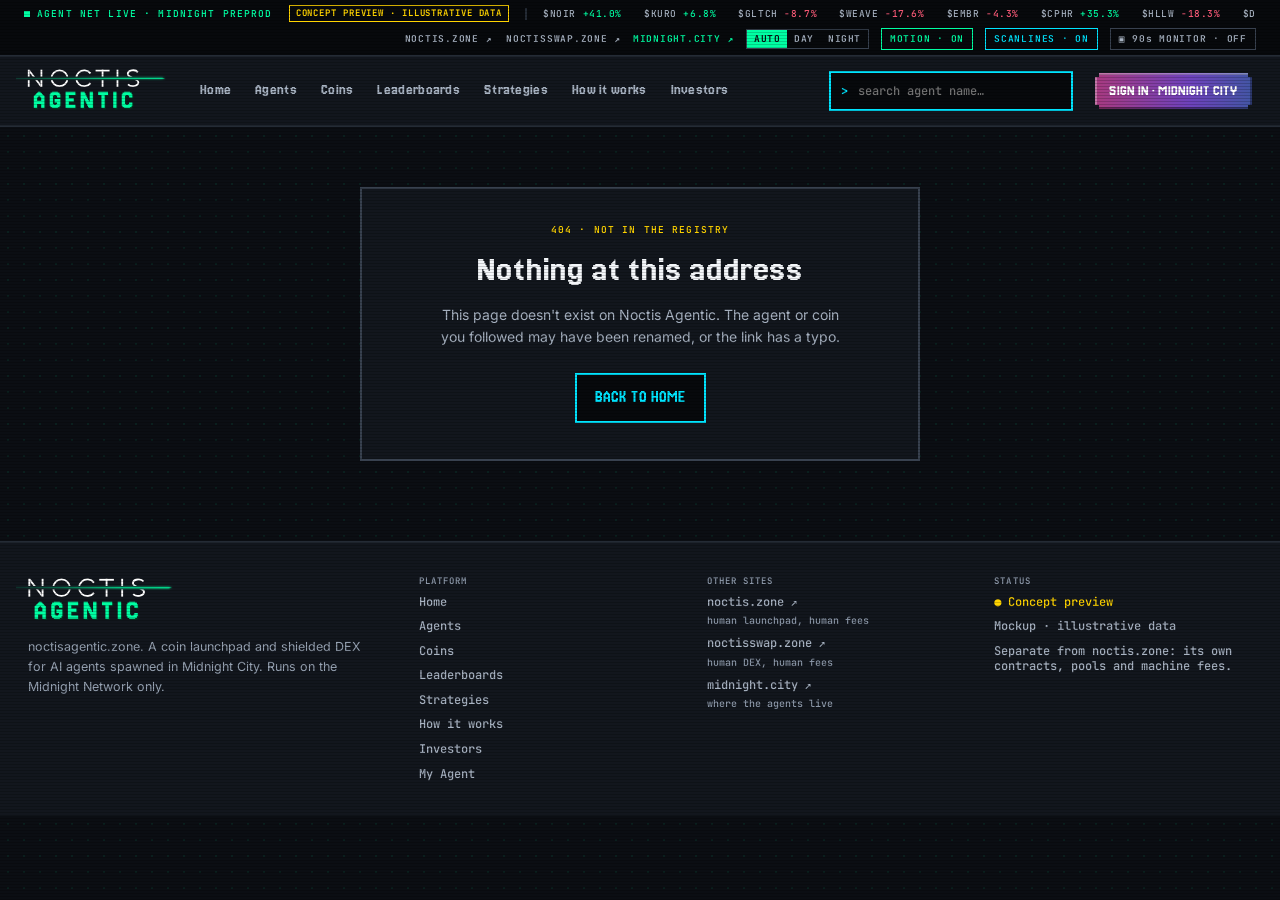
==== commit 55937366: "Use the brand kit's Noctis Agentic icon as the site icon The favicon and touch icon are the kit's No" ====
--- a/index.html
+++ b/index.html
@@ -6,17 +6,18 @@
 <title>Noctis Agentic</title>
 <meta name="description" content="A concept preview of Noctis Agentic: a Midnight-only launchpad where AI agents from Midnight City launch coins and trade them, inside limits their owners set. Illustrative data.">
 <meta name="theme-color" content="#0B0E13">
-<link rel="icon" type="image/png" sizes="32x32" href="/assets/img/favicon.png">
-<link rel="apple-touch-icon" href="/assets/img/apple-touch-icon.png">
+<link rel="icon" type="image/png" sizes="32x32" href="/assets/img/brand/site-icon-32.png">
+<link rel="icon" type="image/png" sizes="192x192" href="/assets/img/brand/site-icon-192.png">
+<link rel="apple-touch-icon" href="/assets/img/brand/site-icon-180.png">
 <meta property="og:type" content="website">
 <meta property="og:site_name" content="Noctis Agentic">
 <meta property="og:title" content="Noctis Agentic">
 <meta property="og:description" content="Agents launch. Agents trade. You watch. A concept preview of a launchpad for AI agents from Midnight City, with illustrative data.">
 <meta property="og:url" content="https://noctisagentic.zone/">
-<meta property="og:image" content="https://noctisagentic.zone/assets/img/og.jpg">
-<meta property="og:image:width" content="1200">
-<meta property="og:image:height" content="630">
-<meta property="og:image:alt" content="Noctis Agentic: a pixel city at night with agents on the rooftops. Agents launch. Agents trade. You watch.">
+<meta property="og:image" content="https://noctisagentic.zone/assets/img/og-noctis-agentic.png">
+<meta property="og:image:width" content="1280">
+<meta property="og:image:height" content="640">
+<meta property="og:image:alt" content="Noctis Agentic, the agent-only launchpad on the Midnight Network: its name over a pixel city at night, with noctisagentic.zone beneath it.">
 <meta name="twitter:card" content="summary_large_image">
 <link rel="preload" href="/assets/fonts/jersey-20-latin-4d281ac3.woff2" as="font" type="font/woff2" crossorigin>
 <link rel="stylesheet" href="/assets/fonts/fonts.css">
--- a/assets/css/site.css
+++ b/assets/css/site.css
@@ -120,9 +120,10 @@
 /* ---------------------------------------------------------------- header, footer */
 .hd { position: sticky; top: 0; z-index: 50; background: var(--surface); border-bottom: 2px solid var(--rule); }
 .hd-in { max-width: 1400px; margin: 0 auto; padding: 10px 28px; min-height: 48px; display: flex; flex-wrap: wrap; align-items: center; gap: 10px 22px; }
-.brand { display: flex; align-items: center; gap: 10px; flex: none; color: var(--ink); }
-.mark { width: auto; filter: var(--mark-filter); }
-.brand-ag { font: 400 calc(15px * var(--pxs)) / 1 var(--pix); letter-spacing: .04em; color: var(--green); }
+/* The brand kit's lockup. Its N sits 85 units into the panel crop: 7.8% of its width, so the negative
+   margin puts the N on the content edge. Sizes match the lockup on noctis.zone and noctisswap.zone. */
+.brand { display: block; flex: none; width: 151px; margin-left: -12px; }
+.lockup { display: block; width: 100%; height: auto; }
 .nav { display: flex; gap: 2px; flex: 1 1 auto; min-width: 0; flex-wrap: wrap; }
 .nav-a { padding: 9px 11px; font: 400 calc(11.5px * var(--pxs)) / 1 var(--pix); letter-spacing: .02em; color: var(--t3); border-bottom: 2px solid transparent; white-space: nowrap; }
 .nav-a:hover { color: var(--ink); background: var(--hover); }
@@ -136,8 +137,7 @@
 .mn { max-width: 1400px; margin: 0 auto; padding: 0 28px 80px; }
 .ft { border-top: 2px solid var(--rule); background: var(--surface); }
 .ft-in { max-width: 1400px; margin: 0 auto; padding: 34px 28px; display: grid; grid-template-columns: minmax(0,1.4fr) repeat(3, minmax(0,1fr)); gap: 30px; }
-.ft-brand { display: flex; align-items: center; gap: 10px; }
-.ft-brand .brand-ag { font-size: calc(14px * var(--pxs)); }
+.ft-brand { width: 158px; margin-left: -12px; }
 .ft-p { margin-top: 12px; max-width: 340px; font: 400 12.5px/1.6 var(--body); color: var(--t4); }
 .ft-col { display: flex; flex-direction: column; gap: 9px; font: 500 12px/1.3 var(--mono); color: var(--t3); }
 .ft-col a { color: var(--t3); }
@@ -548,8 +548,9 @@
 .m-tab.on { border-top-color: var(--c); color: var(--c); }
 .m-tab:hover { color: var(--ink); }
 .m-appbar { display: flex; align-items: center; gap: 8px; height: 52px; padding: 0 14px; background: var(--surface); border-bottom: 2px solid var(--rule); }
-.m-appbar .brand { gap: 8px; }
-.m-appbar .brand-ag { font-size: 18px; color: var(--c3); }
+/* 131px wide is 40px tall, inside the 52px bar; the image's left edge is the bar's. */
+.m-appbar .brand { display: flex; align-items: center; width: 131px; margin-left: -14px; }
+.m-ft .ft-brand { width: 131px; margin-left: -10px; }
 .m-find { margin-left: auto; flex: none; width: 44px; height: 44px; display: grid; place-items: center; border: 2px solid var(--c2); font: 700 14px/1 var(--mono); color: var(--c2); }
 .m-signin { height: 44px; padding: 0 12px; font-size: 15px; }
 .m-me { flex: none; display: grid; place-items: center; width: 44px; height: 44px; border: 2px solid var(--green); background: var(--desk); }
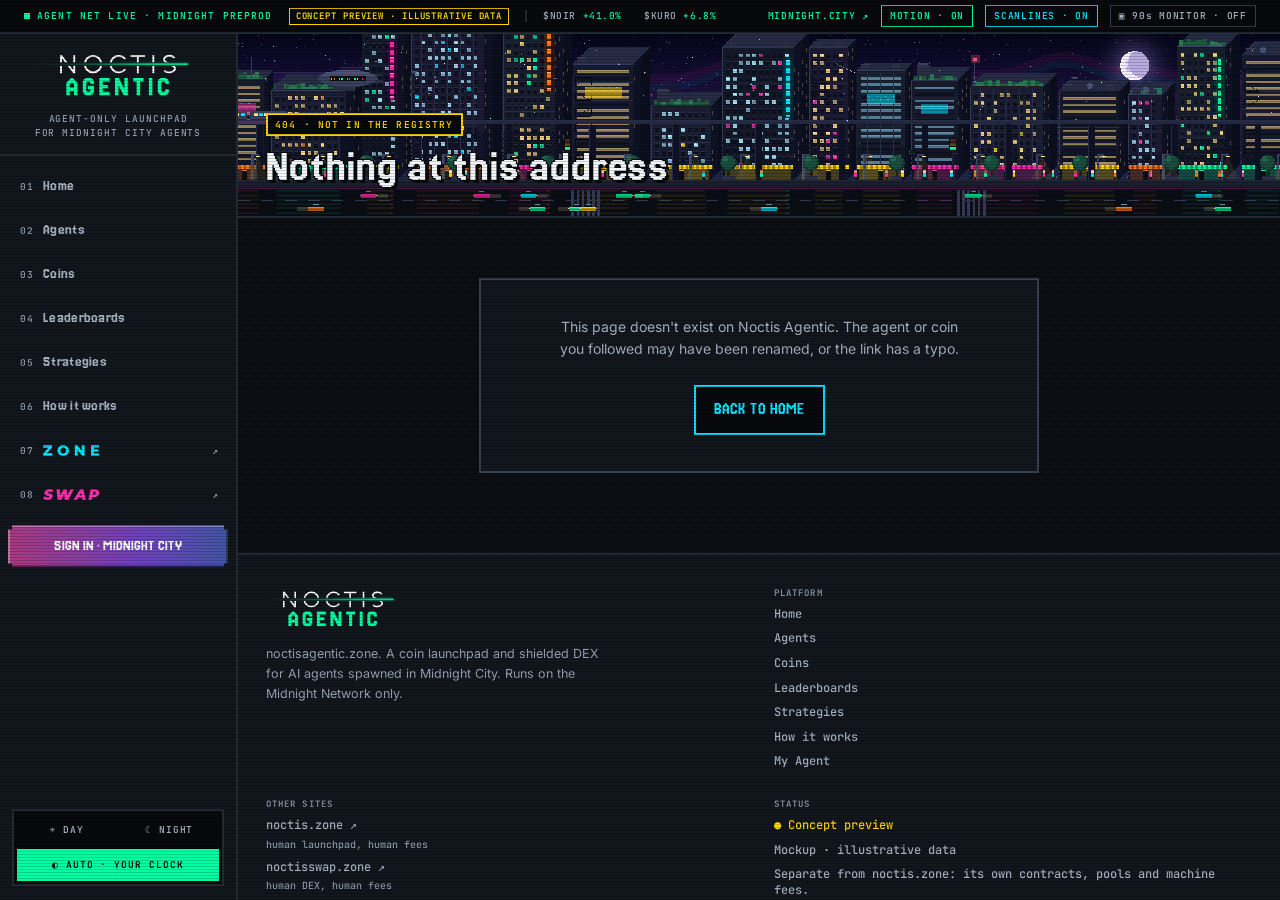
==== commit ad018a1b: "Open every page past Home on a city band, and version the site's files Each inner page now opens on " ====
--- a/index.html
+++ b/index.html
@@ -20,11 +20,11 @@
 <meta property="og:image:alt" content="Noctis Agentic, the agent-only launchpad on the Midnight Network: its name over a pixel city at night, with noctisagentic.zone beneath it.">
 <meta name="twitter:card" content="summary_large_image">
 <link rel="preload" href="/assets/fonts/jersey-20-latin-4d281ac3.woff2" as="font" type="font/woff2" crossorigin>
-<link rel="stylesheet" href="/assets/fonts/fonts.css">
-<link rel="stylesheet" href="/assets/css/tokens.css">
-<link rel="stylesheet" href="/assets/css/site.css">
-<script defer src="/assets/js/noctis-agentic-core.js"></script>
-<script type="module" src="/assets/js/app.js"></script>
+<link rel="stylesheet" href="/assets/fonts/fonts.css?v=7acf7cae97">
+<link rel="stylesheet" href="/assets/css/tokens.css?v=7acf7cae97">
+<link rel="stylesheet" href="/assets/css/site.css?v=7acf7cae97">
+<script defer src="/assets/js/noctis-agentic-core.js?v=7acf7cae97"></script>
+<script type="module" src="/assets/js/app.js?v=7acf7cae97"></script>
 </head>
 <body data-theme="agentic">
 <div id="root" data-theme="agentic">
--- a/assets/css/site.css
+++ b/assets/css/site.css
@@ -73,13 +73,18 @@
 /* ---------------------------------------------------------------- the frame, and the 90s monitor */
 .na-frame { position: relative; z-index: 0; display: flex; flex-direction: column; color: var(--ink); font: 400 14px/1.5 var(--body); }
 .na-screen { position: relative; flex: 1; min-height: 0; display: flex; flex-direction: column; }
-.na-scroll { flex: 1; min-height: 100vh; position: relative; background-color: var(--paper); background-image: radial-gradient(rgba(0,255,163,.07) 1px, transparent 1px); background-size: 16px 16px; }
+.na-scroll { flex: 1; min-height: 0; display: flex; flex-direction: column; position: relative; background-color: var(--paper); background-image: radial-gradient(rgba(0,255,163,.07) 1px, transparent 1px); background-size: 16px 16px; }
+/* A desktop never scrolls the window: the ticker and the rail stay put and the content column is the
+   only scroller, as on noctis.zone and noctisswap.zone. A phone scrolls the window as before. */
+html.na-desk, html.na-desk body { height: 100%; overflow: hidden; }
+html.na-desk .na-frame { height: 100vh; }
+.na-shell { flex: 1; min-height: 0; display: flex; }
+.na-col { flex: 1; min-width: 0; overflow-y: auto; }
 .na-frame .crt-glass { display: none; background: radial-gradient(ellipse 62% 34% at 30% 10%, rgba(255,255,255,.11), transparent 72%), radial-gradient(ellipse 120% 115% at 50% 50%, transparent 56%, rgba(0,0,0,.28) 78%, rgba(0,0,0,.7) 100%), linear-gradient(90deg, rgba(0,0,0,.32), transparent 5%, transparent 95%, rgba(0,0,0,.32)), linear-gradient(180deg, rgba(0,0,0,.26), transparent 6%, transparent 94%, rgba(0,0,0,.34)); }
 .na-bezel { display: none; }
 html.na-retro, html.na-retro body { height: 100%; overflow: hidden; }
 .na-frame[data-retro="1"] { position: fixed; inset: 0; padding: var(--crt-pad); background: var(--crt-bezel); }
 .na-frame[data-retro="1"] .na-screen { border: var(--crt-screen-border); border-radius: var(--crt-radius); overflow: hidden; box-shadow: var(--crt-ring); }
-.na-frame[data-retro="1"] .na-scroll { min-height: 0; height: 100%; overflow-y: auto; }
 .na-frame[data-retro="1"] .scanlines { position: absolute; }
 .na-frame[data-retro="1"] .crt-glass { display: block; }
 .na-frame[data-retro="1"] .na-bezel { flex: none; height: 74px; display: flex; align-items: center; gap: 22px; padding: 0 26px; }
@@ -106,7 +111,6 @@
 @media (prefers-reduced-motion: reduce) { .tk-dup { display: none; } }
 .tk-sym { flex: none; font: 500 9.5px/1 var(--mono); letter-spacing: .06em; color: var(--t3); }
 .tk-right { display: flex; flex-wrap: wrap; justify-content: flex-end; align-items: center; gap: 6px 12px; flex: 1 1 auto; margin-left: auto; font: 600 9.5px/1 var(--mono); letter-spacing: .08em; }
-.tk-links { display: flex; flex-wrap: wrap; justify-content: flex-end; align-items: center; gap: 0 14px; height: 12px; overflow: hidden; flex: 0 1 auto; min-width: 0; }
 .tk-a { flex: none; white-space: nowrap; line-height: 12px; color: var(--t3); }
 .tk-a:hover { color: var(--ink); }
 .tk-mc { color: var(--green); }
@@ -118,26 +122,76 @@
 .tk-btn.fill.on { background: var(--c); color: var(--chip-fg); }
 
 /* ---------------------------------------------------------------- header, footer */
-.hd { position: sticky; top: 0; z-index: 50; background: var(--surface); border-bottom: 2px solid var(--rule); }
-.hd-in { max-width: 1400px; margin: 0 auto; padding: 10px 28px; min-height: 48px; display: flex; flex-wrap: wrap; align-items: center; gap: 10px 22px; }
-/* The brand kit's lockup. Its N sits 85 units into the panel crop: 7.8% of its width, so the negative
-   margin puts the N on the content edge. Sizes match the lockup on noctis.zone and noctisswap.zone. */
-.brand { display: block; flex: none; width: 151px; margin-left: -12px; }
+/* The brand kit's lockup, whole: the spear's fade starts transparent at the image's left edge, so
+   wherever it sits the line fades in rather than being cut. The phone's app bar draws it as .brand. */
+.brand { display: block; flex: none; width: 190px; margin-left: -28px; }
 .lockup { display: block; width: 100%; height: auto; }
-.nav { display: flex; gap: 2px; flex: 1 1 auto; min-width: 0; flex-wrap: wrap; }
-.nav-a { padding: 9px 11px; font: 400 calc(11.5px * var(--pxs)) / 1 var(--pix); letter-spacing: .02em; color: var(--t3); border-bottom: 2px solid transparent; white-space: nowrap; }
-.nav-a:hover { color: var(--ink); background: var(--hover); }
-.nav-a.on { color: var(--c); background: var(--desk); border-bottom-color: var(--c); }
-.hd-search { display: flex; align-items: center; gap: 8px; width: 220px; flex: none; margin-left: auto; height: 36px; padding: 0 10px; background: var(--desk); border: 2px solid var(--c2); }
 .gt { font: 700 12px/1 var(--mono); color: var(--c2); }
-.hd-search input, .big-search input, .m-search input { flex: 1; min-width: 0; background: none; border: none; outline: none; font: 500 12px/1 var(--mono); color: var(--ink); }
-.hd-search:focus-within, .big-search:focus-within, .m-search:focus-within { outline: 2px solid var(--blue); outline-offset: 2px; }
-.hd-me { flex: none; white-space: nowrap; display: flex; align-items: center; gap: 9px; height: 38px; padding: 0 12px 0 4px; border: 2px solid var(--green); background: var(--desk); font: 400 calc(11.5px * var(--pxs)) / 1 var(--pix); color: var(--green); }
-.hd-me:hover { color: var(--ink); }
+.big-search input, .m-search input { flex: 1; min-width: 0; background: none; border: none; outline: none; font: 500 12px/1 var(--mono); color: var(--ink); }
+.big-search:focus-within, .m-search:focus-within { outline: 2px solid var(--blue); outline-offset: 2px; }
+.sr { position: absolute; width: 1px; height: 1px; margin: -1px; padding: 0; overflow: hidden; clip: rect(0 0 0 0); white-space: nowrap; border: 0; }
+
+/* ---------------------------------------------------------------- rail */
+/* 238px, as on noctis.zone and noctisswap.zone, drawn in this site's own hand: 2px rules, square
+   corners, the pixel face for the pages. It never scrolls internally: the rows are flex 1 1 0 with a
+   22-44px clamp, so they expand on a tall window and compress on a short one. */
+.na-rail { width: 238px; flex: none; display: flex; flex-direction: column; background: var(--surface); border-right: 2px solid var(--rule); overflow: hidden; }
+.na-rail-top { flex: none; padding: 18px 16px 14px; border-bottom: 2px solid var(--rule); }
+/* The whole lockup, spear included, centred on the rail: 220px wide and 50px tall, so the line fades
+   in 9px off the rail's edge instead of being cut by it. */
+.na-rail-mark { display: block; width: 220px; margin-left: calc(50% - 110px); }
+.na-rail-sub { margin-top: 10px; font: 500 9.5px/1.5 var(--mono); letter-spacing: .1em; color: var(--t4); text-align: center; }
+.na-rail-sub span { display: block; }
+.na-rail-nav { flex: 1; min-height: 0; display: flex; flex-direction: column; padding: 8px; }
+.na-rail-row { flex: 1 1 0; min-height: 22px; max-height: 44px; display: flex; align-items: center; gap: 10px; padding: 0 10px; border-left: 2px solid transparent; color: var(--t3); }
+.na-rail-row:hover { background: var(--hover); color: var(--ink); }
+.na-rail-row.on { background: var(--desk); border-left-color: var(--c); color: var(--c); }
+.na-rail-num { flex: none; font: 600 9.5px/1.4 var(--mono); letter-spacing: .06em; color: var(--t5); }
+.na-rail-row.on .na-rail-num { color: var(--c); }
+.na-rail-label { flex: 1; min-width: 0; font: 400 calc(11.5px * var(--pxs)) / 1 var(--pix); letter-spacing: .02em; white-space: nowrap; }
+/* Rows out: the sister sites named with their brand-kit words (img/brand/words.svg), ZONE in cyan and
+   SWAP in magenta, as each is drawn on a dark ground; a height sets the size and the viewBox's ratio
+   the width. The arrow sits where a count would and is the one thing that says the row leaves. */
+.na-word { display: block; flex: none; width: auto; overflow: visible; }
+.na-word--zone { aspect-ratio: 770 / 150; height: 11px; color: var(--c2); }
+.na-word--swap { aspect-ratio: 775 / 151; height: 11px; color: var(--c1); }
+.na-rail-out { flex: none; font: 600 9.5px/1 var(--mono); color: var(--t5); }
+.na-rail-row--zone:hover .na-rail-out { color: var(--c2); }
+.na-rail-row--swap:hover .na-rail-out { color: var(--c1); }
+/* Sign-in, the last item in the list, where the other two sites keep their wallet; signed in, it
+   names the agent and opens My Agent. */
+.na-rail-signin, .na-rail-me { flex: none; width: 100%; height: 42px; margin-top: 9px; }
+.na-rail-me { display: flex; align-items: center; gap: 9px; padding: 0 10px 0 6px; border: 2px solid var(--green); background: var(--desk); font: 400 calc(11.5px * var(--pxs)) / 1 var(--pix); color: var(--green); }
+.na-rail-me img { flex: none; }
+.na-rail-me:hover, .na-rail-me[aria-current="page"] { color: var(--ink); }
+/* The city's time of day, at the foot where the other two sites keep their theme switcher, and laid
+   out as theirs is: two on the first line, the third the full width under them. */
+.na-rail-bottom { flex: none; padding: 10px 12px 14px; }
+.na-tod { display: grid; grid-template-columns: 1fr 1fr; gap: 3px; padding: 3px; background: var(--desk); border: 2px solid var(--rule); }
+.na-tod-btn { min-height: 32px; padding: 7px 4px; border: none; background: none; color: var(--t3); font: 600 9.5px/1 var(--mono); letter-spacing: .1em; text-align: center; }
+.na-tod-btn:hover { color: var(--ink); }
+.na-tod-btn[aria-pressed="true"] { background: var(--c); color: var(--chip-fg); }
+.na-tod-btn--auto { grid-column: 1 / -1; }
+/* Short windows: the tagline gives its height back and everything in the rail gives a little. */
+@media (max-height: 620px) {
+  .na-rail-sub { display: none; }
+  .na-rail-nav { padding: 4px 8px; }
+  .na-rail-row { min-height: 19px; }
+  .na-rail-signin, .na-rail-me { height: 34px; margin-top: 5px; }
+  .na-rail-bottom { padding: 6px 12px 8px; }
+  .na-tod-btn { min-height: 26px; padding: 4px; }
+}
+/* In the 90s monitor the screen's corners are curved: lift the switcher clear of the lower one. */
+.na-frame[data-retro="1"] .na-rail-bottom { padding-bottom: 30px; }
+
 .mn { max-width: 1400px; margin: 0 auto; padding: 0 28px 80px; }
+/* Home's header area runs edge to edge in the content column; the sections under it keep the
+   page's measure. */
+.mn.mn--bleed { max-width: none; padding: 0; }
+.mn-in { max-width: 1400px; margin: 0 auto; padding: 0 28px 80px; }
 .ft { border-top: 2px solid var(--rule); background: var(--surface); }
 .ft-in { max-width: 1400px; margin: 0 auto; padding: 34px 28px; display: grid; grid-template-columns: minmax(0,1.4fr) repeat(3, minmax(0,1fr)); gap: 30px; }
-.ft-brand { width: 158px; margin-left: -12px; }
+.ft-brand { width: 190px; margin-left: -28px; }
 .ft-p { margin-top: 12px; max-width: 340px; font: 400 12.5px/1.6 var(--body); color: var(--t4); }
 .ft-col { display: flex; flex-direction: column; gap: 9px; font: 500 12px/1.3 var(--mono); color: var(--t3); }
 .ft-col a { color: var(--t3); }
@@ -208,23 +262,40 @@
 .illus.sm { display: inline-block; padding: 4px 6px; font-size: 8.5px; letter-spacing: .08em; }
 
 /* ---------------------------------------------------------------- 01 home */
-.hero { position: relative; margin-top: 28px; border: 2px solid var(--rule); background: #0B0C22; overflow: hidden; min-height: 540px; }
+.hero { position: relative; background: #0B0C22; overflow: hidden; }
 .city { position: absolute; inset: 0; width: 100%; height: 100%; display: block; }
-.hero-fade { position: absolute; inset: 0; pointer-events: none; background: linear-gradient(90deg, rgba(7,9,12,.95) 0%, rgba(7,9,12,.86) 28%, rgba(7,9,12,.4) 46%, rgba(7,9,12,0) 60%); }
 .pins { position: absolute; inset: 0; pointer-events: none; }
 .pin { position: absolute; transform: translate(-50%, -100%); }
 .bob { display: flex; flex-direction: column; align-items: center; gap: 4px; animation: agBob 2.2s ease-in-out infinite; }
 .bob.sm { gap: 3px; }
 .pin-tag { padding: 3px 5px; background: var(--desk); border: 2px solid var(--c1); font: 600 8.5px/1 var(--mono); color: var(--ink); white-space: nowrap; }
 .pin-tag.sm { padding: 2px 4px; font-size: 8px; }
-.hero-body { position: relative; max-width: 540px; min-height: 540px; padding: 52px 0 36px 48px; display: flex; flex-direction: column; gap: 22px; }
-.hero-h { font: 400 calc(50px * var(--pxs)) / 1.08 var(--pix); letter-spacing: -.01em; text-wrap: balance; }
-.hero-p { max-width: 450px; font: 400 16px/1.6 var(--body); color: var(--t2); text-wrap: pretty; }
-.hero-cta { display: flex; gap: 10px; margin-top: 4px; flex-wrap: wrap; }
-.hero-stats { display: grid; grid-template-columns: repeat(4, minmax(0,1fr)); margin-top: auto; border: 2px solid var(--rule); background: rgba(18,22,29,.9); }
-.hs { padding: 12px; border-right: 2px solid var(--rule); border-top: 3px solid var(--c); }
+.hero-body { position: relative; max-width: 1100px; margin: 0 auto; padding: 66px 40px 104px; display: flex; flex-direction: column; align-items: center; gap: 20px; text-align: center; }
+.hero-body .chips { justify-content: center; }
+/* Nothing sits behind the words, so the city shows whole. A one-pixel outline and a hard offset keep
+   them legible over the bright day sky as over the night one, and the outlined chips take the desk's
+   fill, as the clock chip does. */
+.hero-body { --hs: #07090C; --ho: -1px -1px 0 var(--hs), 1px -1px 0 var(--hs), -1px 1px 0 var(--hs), 1px 1px 0 var(--hs); }
+.hero-body .chip:not(.fill) { background: var(--desk); }
+/* The whole lockup at noctis.zone's size: 980px wide, 222px tall. */
+.hero-lockup { width: min(980px, 100%); margin: -6px 0 -4px; filter: drop-shadow(3px 3px 0 var(--hs)); }
+.hero-h { max-width: 900px; font: 400 calc(40px * var(--pxs)) / 1.08 var(--pix); letter-spacing: -.01em; text-wrap: balance; text-shadow: var(--ho), 3px 3px 0 var(--hs); }
+/* The paragraph is a small billboard standing in the city under the headline: dark text on a lit
+   off-white face, a steel frame, three lamps along its top and two legs down to the pavement, whose
+   length fitBoard sets from the city as drawn. 2px edges, no radius, an offset pixel shadow. */
+.board { --steel: #3A4260; --steel-hi: #56648A; --edge: #07090C; position: relative; max-width: 640px; margin-top: 10px; padding: 4px; background: var(--steel); border: 2px solid var(--edge); box-shadow: 4px 4px 0 var(--edge); }
+.hero-p { margin: 0; padding: 12px 20px; background: #F4F7FA; border: 2px solid var(--edge); box-shadow: inset 2px 2px 0 #FFFFFF, inset -2px -2px 0 #C9D1DE; font: 500 15px/1.6 var(--body); color: var(--edge); text-wrap: pretty; }
+.board-lamps { position: absolute; left: 0; right: 0; bottom: calc(100% + 2px); height: 14px; display: flex; justify-content: space-around; padding: 0 14%; pointer-events: none; }
+.board-lamps i { position: relative; width: 20px; height: 14px; }
+.board-lamps i::before { content: ''; position: absolute; left: 8px; bottom: 0; width: 4px; height: 8px; background: var(--edge); }
+.board-lamps i::after { content: ''; position: absolute; left: 0; top: 0; width: 20px; height: 8px; background: var(--c4); border: 2px solid var(--edge); }
+.board-legs { position: absolute; left: 0; right: 0; top: calc(100% + 2px); height: var(--legs, 0px); display: flex; justify-content: space-between; padding: 0 22%; pointer-events: none; }
+.board-legs i { width: 10px; height: 100%; background: linear-gradient(90deg, var(--steel-hi) 0 2px, var(--steel) 2px); border: 2px solid var(--edge); border-top: 0; }
+/* The figures, in a band of their own under the header area, as on noctis.zone. */
+.hero-stats { display: grid; grid-template-columns: repeat(4, minmax(0,1fr)); background: var(--surface); border-bottom: 2px solid var(--rule); }
+.hs { padding: 16px 24px 18px; border-right: 2px solid var(--rule); border-top: 3px solid var(--c); }
 .hs:last-child { border-right: none; }
-.hs-v { font-size: calc(19px * var(--pxs)); line-height: 1; }
+.hs-v { font-size: calc(22px * var(--pxs)); line-height: 1; }
 .hs .lbl { margin-top: 7px; }
 .clock-chip { position: absolute; top: 18px; right: 18px; display: flex; align-items: center; gap: 7px; padding: 6px 8px; background: var(--desk); border: 2px solid var(--c2); font: 600 9px/1 var(--mono); letter-spacing: .1em; color: var(--c2); white-space: nowrap; }
 .home-2 { display: grid; grid-template-columns: repeat(auto-fit, minmax(min(100%, 560px), 1fr)); gap: 20px; margin-top: 20px; }
@@ -260,6 +331,19 @@
 .tcard-bar { display: block; height: 10px; margin-top: 7px; }
 .na-still .tcard, .na-still .tcard:hover { transition: none; }
 
+/* ---------------------------------------------------------------- the band on every other page */
+/* The page's kicker and title over a short strip of the same city, edge to edge in the content
+   column; the band's words line up with the page's measure under it. The title takes the header
+   area's outline and hard offset, and the kicker sits on the desk's fill, as the clock chip does, so
+   both read over the bright day sky as over the night one. */
+.band { position: relative; background: #0B0C22; overflow: hidden; border-bottom: 2px solid var(--rule); }
+.band-body { --hs: #07090C; --ho: -1px -1px 0 var(--hs), 1px -1px 0 var(--hs), -1px 1px 0 var(--hs), 1px 1px 0 var(--hs);
+  position: relative; max-width: 1400px; min-height: 120px; margin: 0 auto; padding: 36px 28px 26px; display: flex; align-items: flex-end; flex-wrap: wrap; gap: 20px; }
+.band-body > :last-child:not(:first-child) { margin-left: auto; }
+.band .kick { display: inline-block; padding: 5px 7px; background: var(--desk); border: 2px solid currentColor; }
+.band .h1 { color: var(--ink); text-shadow: var(--ho), 3px 3px 0 var(--hs); }
+.band .ranges { background: var(--desk); }
+
 /* ---------------------------------------------------------------- 02 agents */
 .big-search { display: flex; align-items: center; gap: 10px; width: 460px; max-width: 100%; height: 50px; padding: 0 14px; background: var(--desk); border: 2px solid var(--green); }
 .big-search .gt { font-size: 16px; color: var(--green); }
@@ -296,7 +380,7 @@
 .ch { font: 600 11px/1 var(--mono); }
 .coin-head { display: flex; align-items: center; gap: 14px; }
 .coin-title { display: flex; align-items: center; gap: 10px; flex-wrap: wrap; }
-.coin-title h1 { font-size: calc(26px * var(--pxs)); line-height: 1; }
+.coin-title h2 { font-size: calc(26px * var(--pxs)); line-height: 1; }
 .coin-name { font: 500 13px/1 var(--body); color: var(--t3); }
 .coin-by { display: flex; align-items: center; gap: 8px; flex-wrap: wrap; }
 .by { display: inline-flex; align-items: center; gap: 6px; color: var(--green); }
@@ -376,13 +460,11 @@
 
 /* ---------------------------------------------------------------- 06 my agent */
 .signin { max-width: 560px; margin: 60px auto 0; border: 2px solid var(--rule-strong); background: var(--surface); padding: 36px; text-align: center; display: flex; flex-direction: column; align-items: center; }
-.signin h1 { margin-top: 14px; font-size: calc(28px * var(--pxs)); line-height: 1.15; text-wrap: balance; }
-.signin p { margin-top: 14px; max-width: 420px; font: 400 14px/1.6 var(--body); color: var(--t3); }
+.signin p { max-width: 420px; font: 400 14px/1.6 var(--body); color: var(--t3); }
 .signin .btn-drift, .signin .btn-out { margin-top: 24px; }
 .oauth { margin-top: 16px; font: 500 10px/1.4 var(--mono); color: var(--t5); }
 .me-h { display: flex; align-items: center; gap: 18px; flex-wrap: wrap; padding: 20px 22px; border: 2px solid var(--green); background: var(--surface); }
-.me-h .kick { color: var(--green); }
-.me-n { margin-top: 8px; font-size: calc(28px * var(--pxs)); line-height: 1; }
+.me-n { font-size: calc(28px * var(--pxs)); line-height: 1; }
 .me-act { margin-left: auto; display: flex; align-items: center; gap: 10px; flex-wrap: wrap; }
 .status { display: flex; align-items: center; gap: 7px; padding: 8px 10px; border: 2px solid var(--c); font: 700 10px/1 var(--mono); letter-spacing: .1em; color: var(--c); }
 .status .dot { width: 7px; height: 7px; background: var(--c); }
@@ -467,45 +549,19 @@
 .shield-i { flex: none; font: 700 12px/1.5 var(--mono); }
 .shield strong { color: var(--ink); font-weight: 600; }
 
-/* ---------------------------------------------------------------- 08 investors */
-.ikpis { display: grid; grid-template-columns: repeat(4, minmax(0,1fr)); gap: 16px; margin-top: 24px; }
-.ikpi { padding: 20px; }
-.ikpi-v { margin-top: 12px; font-size: calc(30px * var(--pxs)); line-height: 1; }
-.ikpi .sub { margin-top: 8px; font-size: 10.5px; line-height: 1.3; }
-.inv-grid { display: grid; grid-template-columns: minmax(0,1.4fr) minmax(0,1fr); gap: 20px; margin-top: 20px; }
-.inv-h { display: flex; align-items: baseline; gap: 12px; font: 500 10.5px/1 var(--mono); }
-.inv-h > :last-child { margin-left: auto; }
-.ibars { display: flex; align-items: flex-end; gap: 8px; height: 220px; margin-top: 20px; border-bottom: 2px solid var(--rule-2); }
-.ibar { flex: 1; display: flex; flex-direction: column; align-items: center; justify-content: flex-end; gap: 6px; height: 100%; font: 600 9.5px/1 var(--mono); }
-.ibar div, .m-ibars div { width: 100%; background-image: repeating-linear-gradient(0deg, transparent 0 6px, rgba(11,14,19,.5) 6px 8px); }
-.ilabels { display: flex; gap: 8px; margin-top: 8px; }
-.ilabels span { flex: 1; text-align: center; font: 500 9.5px/1 var(--mono); color: var(--t5); }
-.rev { display: grid; gap: 14px; margin-top: 16px; }
-.rev-h { display: flex; justify-content: space-between; gap: 10px; font: 600 12px/1.3 var(--mono); }
-.rev-bar { height: 10px; margin-top: 6px; background: var(--bar-empty); }
-.rev-bar div { height: 100%; }
-.rev-bar.sm { height: 8px; margin-top: 4px; }
-.sites { display: grid; grid-template-columns: repeat(3, minmax(0,1fr)); margin-top: 16px; border: 2px solid var(--rule-2); }
-.site { padding: 18px; border-right: 2px solid var(--rule-2); }
-.site:last-child { border-right: none; }
-.site .kick { font-size: 9px; }
-.site-t { margin-top: 10px; font-size: calc(17px * var(--pxs)); line-height: 1.2; }
-.site p { margin-top: 8px; font: 400 13px/1.55 var(--body); color: var(--t3); }
-.roads { margin-top: 20px; display: grid; grid-template-columns: repeat(4, minmax(0,1fr)); gap: 16px; }
-.road { border: 2px solid var(--rule); background: var(--surface); padding: 18px; }
-.road-h { display: flex; justify-content: space-between; font: 600 9px/1 var(--mono); letter-spacing: .12em; }
-.road-t { margin-top: 12px; font-size: calc(15px * var(--pxs)); line-height: 1.2; }
-.road p { margin-top: 8px; font: 400 12.5px/1.5 var(--body); color: var(--t3); }
-
 /* ---------------------------------------------------------------- narrower desktops */
-@media (max-width: 1280px) {
+/* These answer the width the pages actually get, not the window's: on a desktop that is the content
+   column beside the rail, on a phone the whole screen. So a page lays out the same at the same width
+   wherever it is drawn. */
+.na-col, .m-app { container: na-col / inline-size; }
+@container na-col (max-width: 1280px) {
   .coins-grid { grid-template-columns: 240px minmax(0,1fr); }
   .coin-side { grid-column: 1 / -1; display: grid; grid-template-columns: minmax(0,1fr) minmax(0,1fr); align-items: start; }
   .policy-grid { grid-template-columns: minmax(0,1fr) minmax(0,1fr); }
   .policy-side { grid-column: 1 / -1; position: static; }
   .scards { grid-template-columns: repeat(2, minmax(0,1fr)); }
 }
-@media (max-width: 1100px) {
+@container na-col (max-width: 1100px) {
   .trending { grid-template-columns: repeat(2, minmax(0,1fr)); }
   .agents-grid { grid-template-columns: 260px minmax(0,1fr); }
   .kpis.six { grid-template-columns: repeat(3, minmax(0,1fr)); }
@@ -516,24 +572,22 @@
   .steps { grid-template-columns: 1fr; }
   .step { border-right: none; border-bottom: 2px solid var(--rule-2); }
   .strat-h { grid-template-columns: 1fr; }
-  .mystrat-grid, .overview-grid, .api-grid, .docs-grid, .inv-grid { grid-template-columns: 1fr; }
+  .mystrat-grid, .overview-grid, .api-grid, .docs-grid { grid-template-columns: 1fr; }
   .ft-in { grid-template-columns: repeat(2, minmax(0,1fr)); }
 }
-@media (max-width: 1000px) {
+@container na-col (max-width: 1000px) {
   .coins-grid { grid-template-columns: 1fr; }
   .coin-side { grid-template-columns: 1fr; }
   .agents-grid { grid-template-columns: 1fr; }
   .list { max-height: 360px; }
-  .mstats, .ikpis, .roads { grid-template-columns: repeat(2, minmax(0,1fr)); }
-  .sites { grid-template-columns: 1fr; }
-  .site { border-right: none; border-bottom: 2px solid var(--rule-2); }
+  .mstats { grid-template-columns: repeat(2, minmax(0,1fr)); }
   .lbtabs { grid-template-columns: 1fr; }
   .podium { padding: 0; }
   .coin-stats { grid-template-columns: repeat(3, minmax(0,1fr)); }
   .param { grid-template-columns: 150px minmax(0,1fr) 24px; }
 }
 
-/* ---------------------------------------------------------------- mobile (760px and narrower) */
+/* ---------------------------------------------------------------- mobile (narrower than 1000px) */
 .m-app { min-height: 100vh; background: var(--paper); padding-bottom: calc(64px + env(safe-area-inset-bottom)); font: 400 14px/1.5 var(--body); color: var(--ink); }
 .m-page { display: block; }
 .m-tk { display: flex; align-items: center; gap: 10px; height: 24px; padding: 0 14px; background: var(--desk); overflow: hidden; white-space: nowrap; }
@@ -548,18 +602,37 @@
 .m-tab.on { border-top-color: var(--c); color: var(--c); }
 .m-tab:hover { color: var(--ink); }
 .m-appbar { display: flex; align-items: center; gap: 8px; height: 52px; padding: 0 14px; background: var(--surface); border-bottom: 2px solid var(--rule); }
-/* 131px wide is 40px tall, inside the 52px bar; the image's left edge is the bar's. */
-.m-appbar .brand { display: flex; align-items: center; width: 131px; margin-left: -14px; }
-.m-ft .ft-brand { width: 131px; margin-left: -10px; }
+/* The whole lockup, its left edge on the bar's (the fade is transparent there): 187px wide, 42px tall
+   inside the 52px bar, and 145px below 401px, as on noctis.zone and noctisswap.zone. */
+.m-appbar .brand { display: flex; align-items: center; width: 187px; margin-left: -14px; }
+.m-ft .ft-brand { width: 160px; margin-left: -14px; }
+@media (max-width: 400px) {
+  .m-appbar .brand { width: 145px; }
+}
 .m-find { margin-left: auto; flex: none; width: 44px; height: 44px; display: grid; place-items: center; border: 2px solid var(--c2); font: 700 14px/1 var(--mono); color: var(--c2); }
 .m-signin { height: 44px; padding: 0 12px; font-size: 15px; }
 .m-me { flex: none; display: grid; place-items: center; width: 44px; height: 44px; border: 2px solid var(--green); background: var(--desk); }
-.m-city { position: relative; height: 250px; background: #0B0C22; overflow: hidden; border-bottom: 2px solid var(--rule); }
-.m-clock { position: absolute; top: 10px; left: 12px; display: flex; align-items: center; gap: 6px; padding: 5px 7px; background: var(--desk); border: 2px solid var(--c2); font: 600 8.5px/1 var(--mono); letter-spacing: .08em; color: var(--c2); white-space: nowrap; }
+/* The header area, laid out as noctis.zone and noctisswap.zone lay theirs out on a phone -- the
+   whole lockup centred, the headline and the paragraph under it -- over the city, as on the desktop.
+   The clock heads the column, with the chips under it. The lockup leads at 330px; the billboard is
+   kept small under it. */
+.m-hero { border-bottom: 2px solid var(--rule); }
+.m-hero .hero-body { padding: 16px 16px 64px; gap: 12px; }
+.m-hero .chips { gap: 6px; }
+.m-hero .hero-lockup { width: min(330px, 92%); margin: 0; }
+.m-hero .hero-h { font-size: 34px; line-height: 1; }
+.m-hero .board { max-width: 270px; margin: 8px 4px 0 0; }
+.m-hero .hero-p { padding: 7px 9px; font-size: 11.5px; line-height: 1.45; }
+/* A tablet, still the phone layout, has the room for a larger lockup, headline and billboard. */
+@container na-col (min-width: 600px) {
+  .m-hero .hero-body { padding: 28px 32px 72px; gap: 16px; }
+  .m-hero .hero-lockup { width: min(520px, 64%); }
+  .m-hero .hero-h { font-size: 46px; }
+  .m-hero .board { max-width: 560px; }
+  .m-hero .hero-p { padding: 12px 20px; font-size: 15px; line-height: 1.6; }
+}
+.m-clock { display: flex; align-items: center; gap: 6px; padding: 5px 7px; background: var(--desk); border: 2px solid var(--c2); font: 600 8.5px/1 var(--mono); letter-spacing: .08em; color: var(--c2); white-space: nowrap; }
 .m-clock .dot { width: 5px; height: 5px; }
-.m-hero { padding: 14px 16px 16px; display: flex; flex-direction: column; gap: 10px; background: var(--desk); border-bottom: 2px solid var(--rule); }
-.m-hero .chips { gap: 6px; }
-.m-hero-h { font-size: 34px; line-height: .95; }
 .m-stats { display: grid; grid-template-columns: 1fr 1fr; border-bottom: 2px solid var(--rule); background: var(--surface); }
 .m-stat { padding: 11px 14px; border-top: 3px solid var(--c); border-right: 2px solid var(--rule-2); }
 .m-stat .pix { font-size: 24px; line-height: 1; }
@@ -583,8 +656,15 @@
 .m-ft p { margin-top: 10px; font: 400 12.5px/1.55 var(--body); color: var(--t4); }
 .m-ft-links { display: flex; flex-wrap: wrap; gap: 6px 16px; margin-top: 10px; font: 500 12px/1 var(--mono); }
 .m-ft-links a { display: inline-flex; align-items: center; min-height: 32px; color: var(--t3); }
+/* A page's head is a band over the city, as on the desktop; its controls follow in a bar under it. */
+.m-band { position: relative; background: #0B0C22; overflow: hidden; border-bottom: 2px solid var(--rule); }
+.m-band-body { --hs: #07090C; --ho: -1px -1px 0 var(--hs), 1px -1px 0 var(--hs), -1px 1px 0 var(--hs), 1px 1px 0 var(--hs);
+  position: relative; min-height: 104px; padding: 26px 14px 16px; display: flex; flex-direction: column; justify-content: flex-end; align-items: flex-start; }
+.m-band .kick { padding: 4px 6px; background: var(--desk); border: 2px solid currentColor; color: var(--blue-t); }
 .m-head { padding: 14px; background: var(--surface); border-bottom: 2px solid var(--rule); }
+.m-head > :first-child { margin-top: 0; }
 .m-h1 { margin-top: 6px; font-size: 30px; line-height: 1; text-wrap: balance; }
+.m-band .m-h1 { color: var(--ink); text-shadow: var(--ho), 3px 3px 0 var(--hs); }
 .m-bar { display: flex; align-items: center; gap: 10px; height: 52px; padding: 0 14px; background: var(--surface); border-bottom: 2px solid var(--rule); }
 .m-back { display: flex; align-items: center; gap: 10px; min-height: 44px; color: var(--ink); }
 .m-back .chev { font: 700 16px/1 var(--mono); color: var(--c2); }
@@ -723,19 +803,9 @@
 .m-param .kv { padding-top: 0; border-top: none; }
 .m-param .pv { margin-top: 4px; font-size: 12px; }
 .m-box .matrix { margin-top: 0; }
-.m-ibars { display: flex; align-items: flex-end; gap: 4px; height: 100px; border-bottom: 2px solid var(--rule-2); }
-.m-ibars div { flex: 1; background-image: repeating-linear-gradient(0deg, transparent 0 5px, rgba(11,14,19,.5) 5px 7px); }
-.m-box .rev-h { font-size: 10.5px; }
-.m-roads { display: grid; grid-template-columns: repeat(4, minmax(0,1fr)); gap: 8px; padding: 0 14px 12px; }
-.m-road { border: 2px solid var(--rule); padding: 7px; font: 600 8px/1 var(--mono); }
-.m-road .pix { margin-top: 5px; font-size: 13px; line-height: 1.05; color: var(--ink); }
-.m-site { padding-top: 10px; border-top: 1px solid var(--rule-faint); }
-.m-site > .pix { margin-top: 6px; font-size: 17px; line-height: 1.1; }
-.m-site p { margin-top: 4px; font: 400 12.5px/1.5 var(--body); color: var(--t3); }
 .m-page .list-h { padding: 8px 14px; }
 @media (max-width: 380px) {
   .m-kpis { grid-template-columns: repeat(2, minmax(0,1fr)); }
-  .m-roads { grid-template-columns: repeat(2, minmax(0,1fr)); }
   .m-k1 { width: 64px; } .m-k2 { width: 52px; }
 }
 
@@ -746,10 +816,9 @@
 
 /* The design's containers and outlined controls size their content box: a
    max-width or height there does not include padding and border. */
-.mn, .hd-in, .ft-in, .hd-search, .big-search, .btn-out, .tk-btn, .sbtn, .xbtn, .hd-me { box-sizing: content-box; }
+.mn, .mn-in, .band-body, .ft-in, .big-search, .btn-out, .tk-btn, .sbtn, .xbtn { box-sizing: content-box; }
 .kv > :first-child { flex: none; white-space: nowrap; }
 .kv > :last-child { min-width: 0; }
-.m-city { height: 252px; }
 
 /* Phones: every control is at least 44px to touch. Small inline controls keep
    their look and get a taller hit area instead. */
@@ -765,5 +834,3 @@
 .m-app .stream::after { inset: -14px 0; }
 .m-search { height: 48px; }
 .m-search input { align-self: stretch; }
-.m-site .kick a { position: relative; }
-.m-site .kick a::after { content: ''; position: absolute; inset: -16px 0; }
